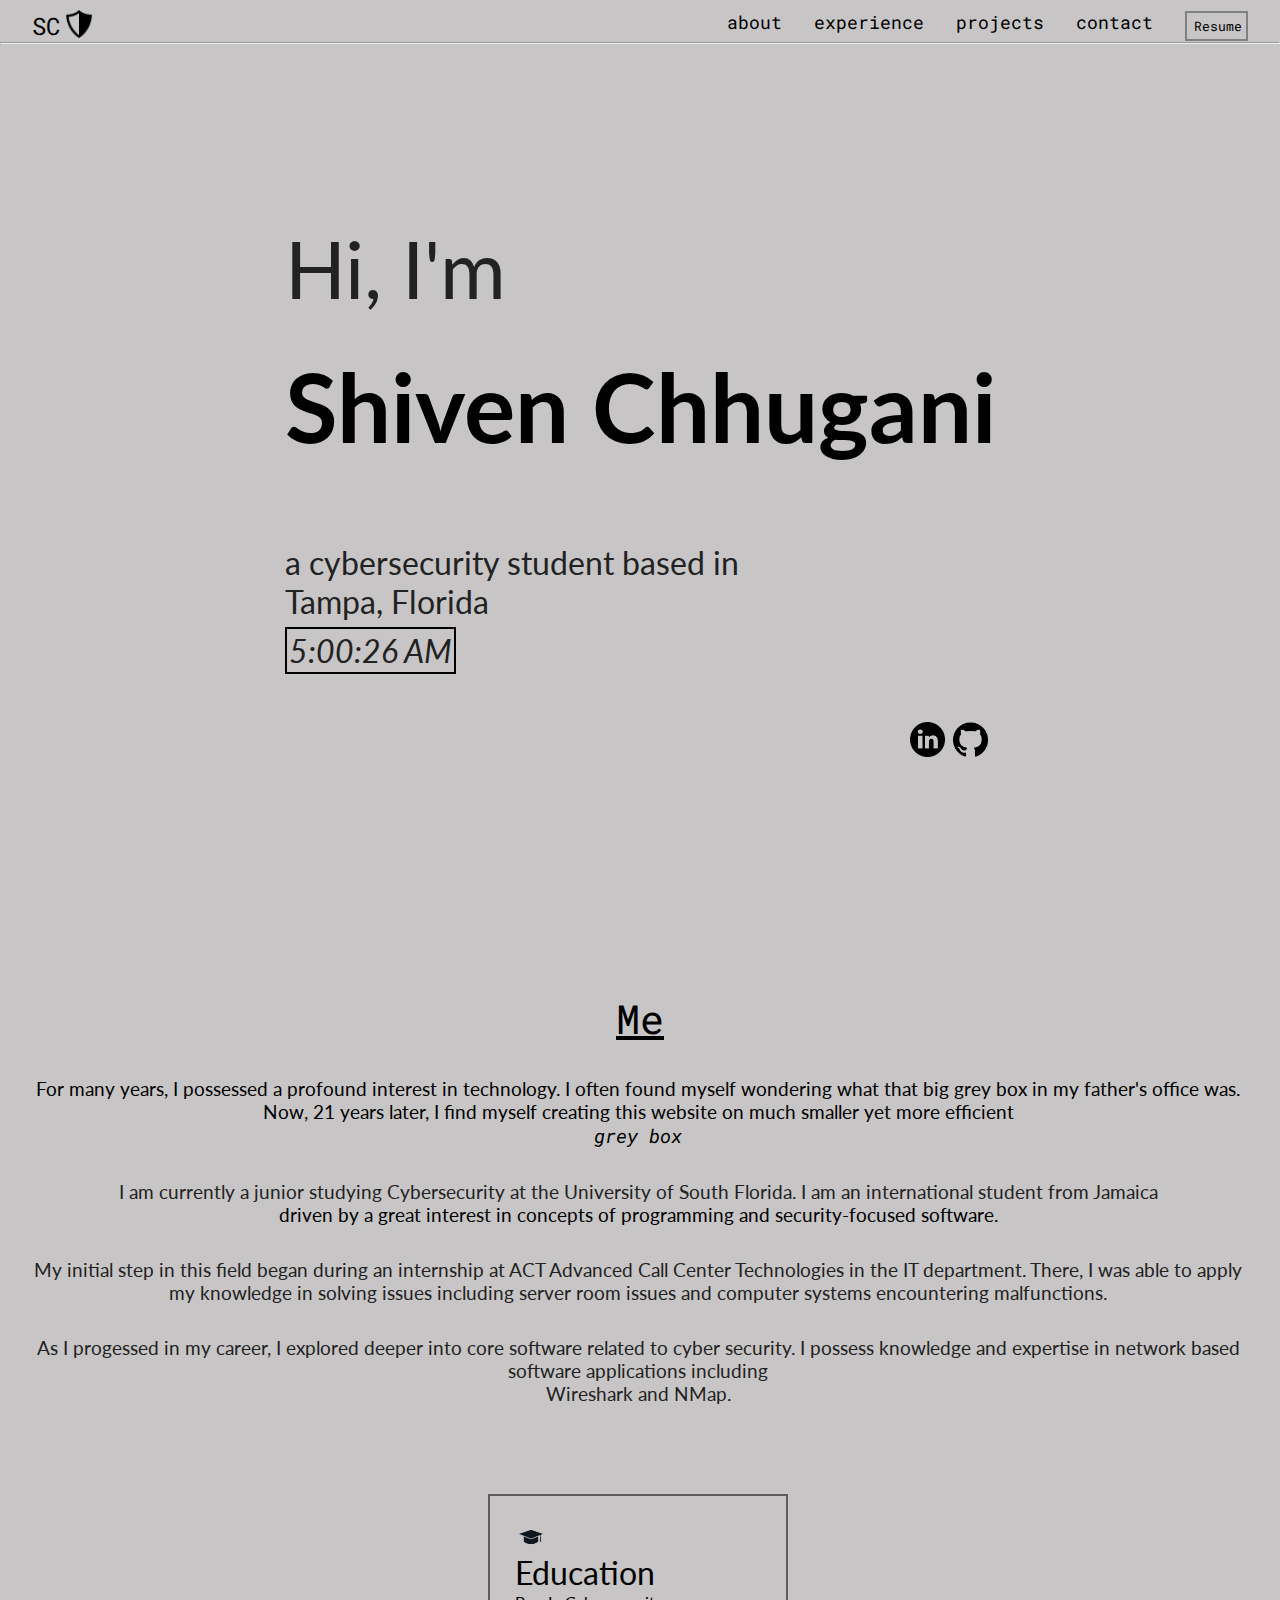
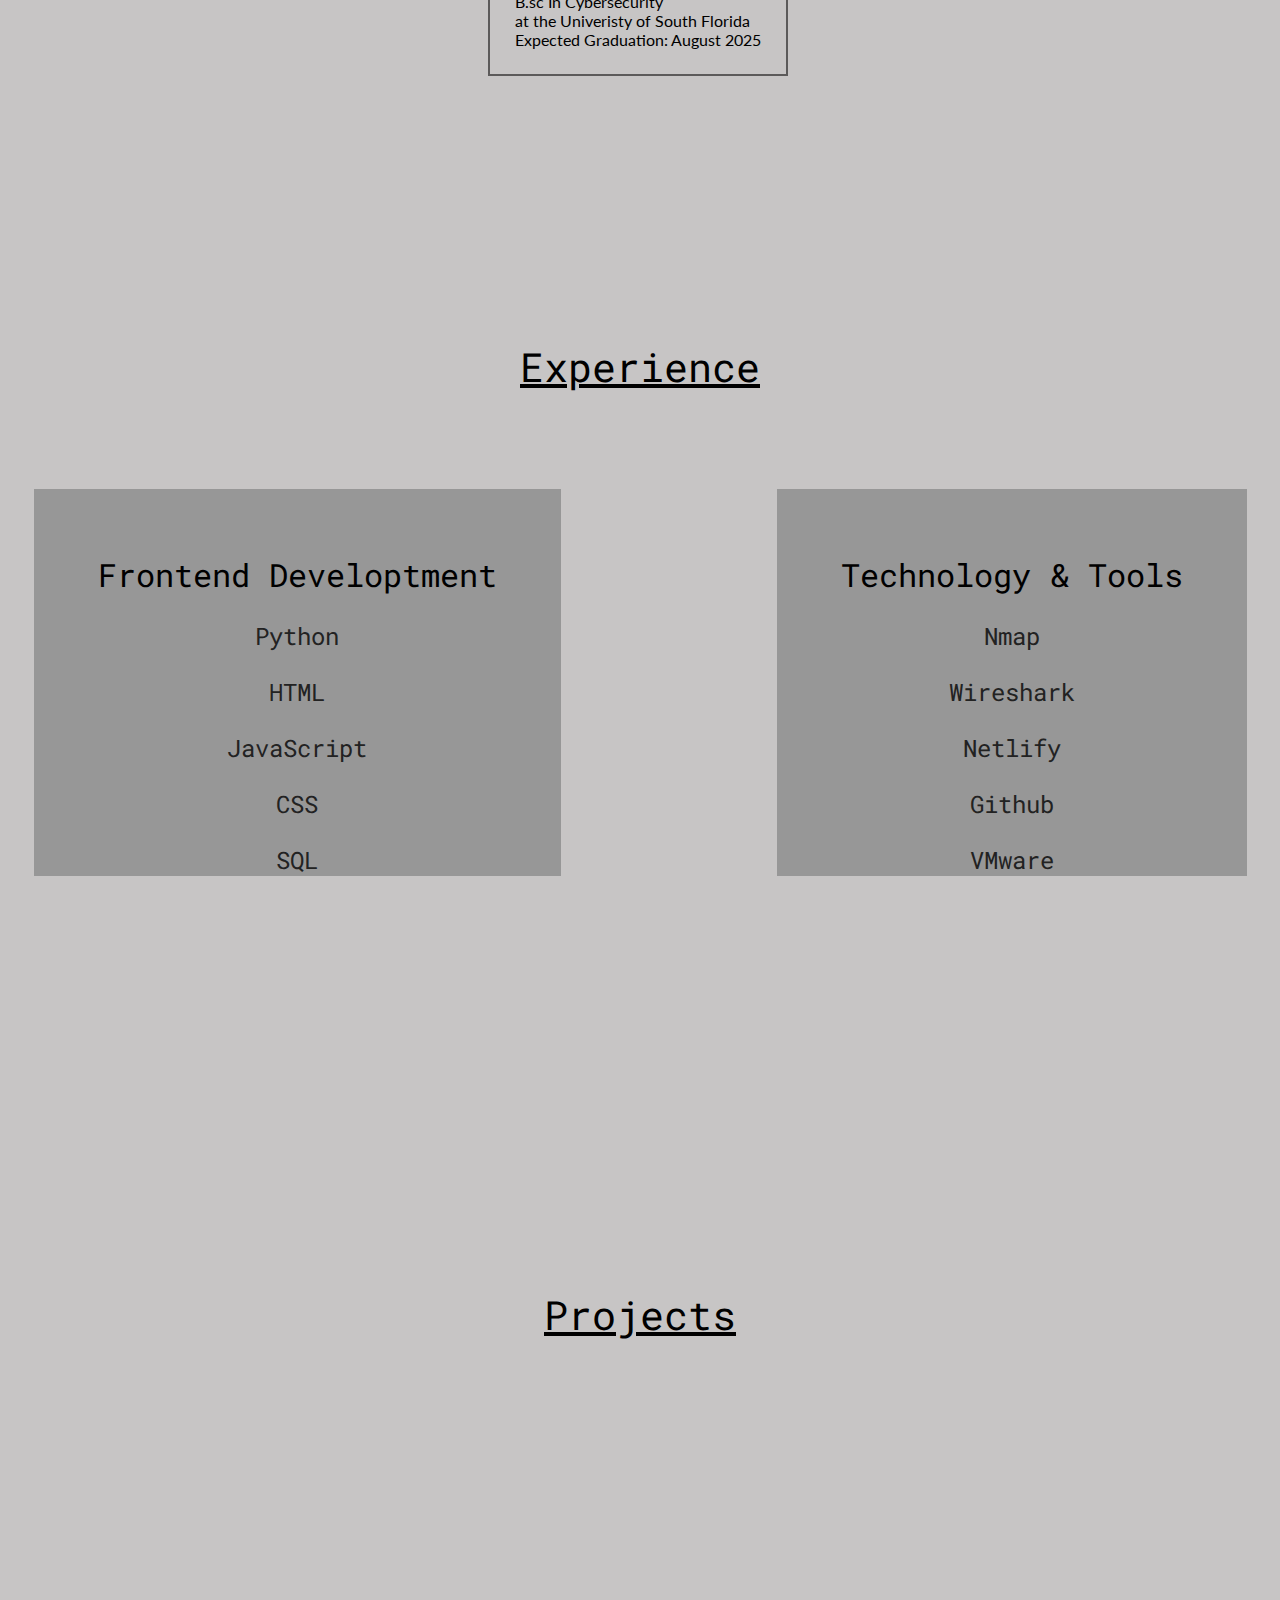
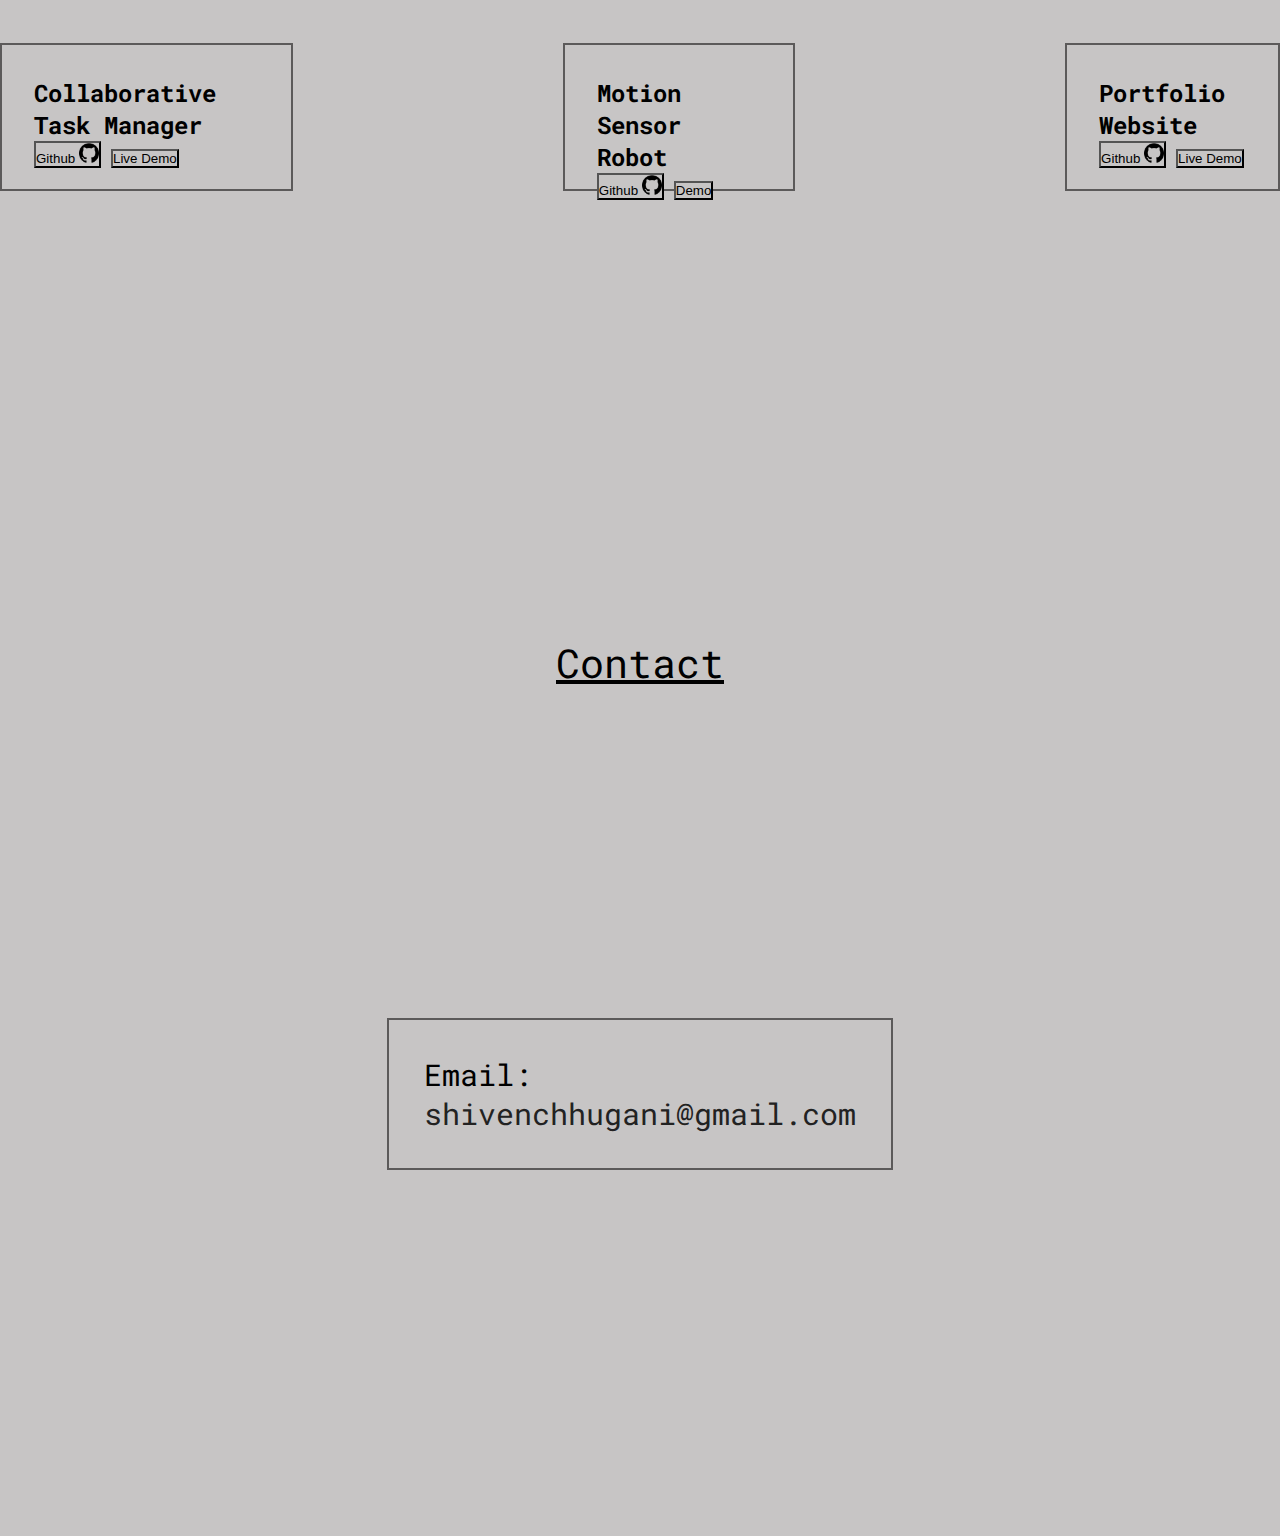
==== index.html @ 371477f1 "Update index.html" ====
<!DOCTYPE html>
<html lang="en">
  <head>
    <meta charset="UTF-8" />
    <meta name="viewport" content="width=device-width, initial-scale=1.0" />
    <title>My Portfolio</title>
    <link rel="stylesheet" href="style.css" />
    <link rel="stylesheet" href="media.css" />
  </head>
  <body>
    <nav id="desktop-nav">
      <div class="logo">SC <img src="./assests/Shield.png" class="logo-image"/></div>
      <div>
        <ul class="nav-links">
          <li><a href="#about">about</a></li>
          <li><a href="#experience">experience</a></li>
          <li><a href="#projects">projects</a></li>
          <li><a href="#contact">contact</a></li>
          <button class="resume">Resume</button>
        </ul>
      </div>
    </nav>
    <div class="main-line">
      <div class="time"></div>
      <hr/>
    </div>
    <nav id="hamburger-nav">
      <div class="logo">SC</div>
      <div class="hamburger-menu">
        <div class="hamburger-icon" onclick="togglemenu()">
          <span></span>
          <span></span>
          <span></span>
        </div>
        <div class="menu-links">
          <li><a href="#about" onclick="togglemenu()">About</a></li>
          <li><a href="#experience" onclick="togglemenu()">Experience</a></li>
          <li><a href="#projects" onclick="togglemenu()">Projects</a></li>
          <li><a href="#contact" onclick="togglemenu()">Contact</a></li>
        </div>
      </div>
    </nav>    
    <section class="profile">
      <div class="section_text">
        <p class="section_text_p1">Hi, I'm</p>
        <h1 class="title">Shiven Chhugani</h1>
        <p class="section_text_p2">a cybersecurity student based in</p>
        <p class="location">Tampa, Florida
          <p id="time" class="clock"></p>
        </p>
        <div class="socials-container">
          <a href="https://www.linkedin.com/in/shiven-chhugani" target="_blank">
            <img src="./assests/linkedin.png" class="icon" />
          </a>
          <a href="https://github.com/ShivenC" target="_blank">
            <img src="./assests/github.png" class="icon" />
          </a>
        </div>
      </div>
    </section>
    <section id="about" class="about">
      <div class="page_title">Me</div>
      <div class="about_box">
        <div class="box_1">
          <div class="box-p1">
             For many years, I possessed a profound interest in technology. I often found myself wondering what that big grey box in my father's office was. </br> Now, 21 years later, I find myself creating this website on much smaller yet more efficient <div class="st">grey box</div> 
             <p class="p2"> I am currently a junior studying Cybersecurity at the University of South Florida. I am an international student from Jamaica </p> driven by a great interest in concepts of programming and security-focused software. </br>
             <p class="p2"> My initial step in this field began during an internship at ACT Advanced Call Center Technologies in the IT department. There, I was able to apply </br> my knowledge in solving issues including server room issues and computer systems encountering malfunctions. </br> </p>
             <p class="p2">As I progessed in my career, I explored deeper into core software related to cyber security. I possess knowledge and expertise in network based software applications including </br> Wireshark and NMap.</p> 
          </div>
        </div>
        <div class="box_2">
          <div class="info">
              <div class="exp_p1">
                <img src="./assests/education_image.png" class="logo"> Education
              </div>
           <div class="exp_p2">B.sc In Cybersecurity </br> at the Univeristy of South Florida </br> Expected Graduation: August 2025</div>
          </div>
        </div>
      </div>  
    </section>
    <section id="experience">
      <div class="page_title">Experience</div>
      <div class="ebox">
        <div class="ebox1">
          <div class="ebox1_title">Frontend Developtment</div>
            <div class="ebox1_details">
              <p class="ebox_title">Python</p>
              <p class="ebox_title">HTML</p>
              <p class="ebox_title">JavaScript</p>
              <p class="ebox_title">CSS</p>
              <p class="ebox_title">SQL</p>
            </div>
        </div>
          <div class="ebox2">
            <div class="ebox1_title">Technology & Tools</div>
              <div class="ebox1_details">
                <p class="ebox_title">Nmap</p>
                <p class="ebox_title">Wireshark</p>
                <p class="ebox_title">Netlify</p>
                <p class="ebox_title">Github</p>
                <p class="ebox_title">VMware</p>
              </div>
          </div>
      </div>
   </section>
    <section id="projects">
      <div class="page_title">Projects</div>
      <div class="ProjectsBox">
        <div class="pbox1">
          <div class="pbox1_title">Collaborative Task Manager</div>
          <button class="GH" onclick="location.href=https:'//github.com/ShivenC/CTM'">Github <img src="./assests/github.png" class="gicon" /></button>
          <button class="LD" >Live Demo</button>
        </div>
        <div class="pbox2">
          <div class="pbox1_title">Motion Sensor Robot</div>
          <button class="GH" onclick="location.href=https:'https://ctm-website.vercel.app/'">Github <img src="./assests/github.png" class="gicon" /></button>
          <button class="LD">Demo</button>
        </div>
        <div class="pbox3">
          <div class="pbox1_title">Portfolio Website</div>
          <button class="GH" onclick="location.href=https:'https://github.com/ShivenC/Portfolio'">Github <img src="./assests/github.png" class="gicon" /></button>
          <button class="LD" onclick="location.href=https:'https://main--shivenchhugani.netlify.app/'">Live Demo</button>
        </div>
    </section>
    <section id="contact">
      <div class="page_title">Contact</div>
      <div class="contactbox">
        <div class="emailbox">
          Email:
          <p class="emailbox1">
            shivenchhugani@gmail.com
          </p>
        </div>
      </div>
    </section>

    <script src="script.js"></script>
  </body>
</html>
---- style.css ----
@import url("https://fonts.googleapis.com/css2?family=Roboto+Condensed:ital,wght@0,100..900;1,100..900&display=swap");

@import url("https://fonts.googleapis.com/css2?family=Lato:ital,wght@0,100;0,300;0,400;0,700;0,900;1,100;1,300;1,400;1,700;1,900&display=swap");

@import url("https://fonts.googleapis.com/css2?family=Roboto+Mono:ital,wght@0,100..700;1,100..700&display=swap");

* {
  margin: 0;
  padding: 0;
  background-color: #c7c5c5;
}

body {
  font-family: "Lato", sans-serif;
}

html {
  scroll-behavior: smooth;
  overflow-x: hidden;
}

p {
  color: #222222;
}

/* Transistion Elements */

a,
.btn {
  transition: all 300ms ease;
}

/* Desktop Nav */

.logo {
  height: 2rem;
  display: flex;
  font-family: "Roboto Mono", monospace;
}

nav,
.nav-links {
  display: flex;
}

nav {
  justify-content: space-between;
  align-items: center;
  font-family: "Roboto Mono", monospace;
  padding-left: 2rem;
  padding-right: 2rem;
  padding-top: 10px;
}

.nav-links {
  gap: 2rem;
  list-style: none;
  font-size: 1.1rem;
}

.time {
  margin-left: 30px;
}

a {
  color: black;
  text-decoration: none;
  text-decoration-color: white;
}

a:hover {
  color: grey;
  text-underline-offset: 0.5rem;
  text-decoration-color: rgb(181, 181, 181);
}

.name {
  font-size: 1.8rem;
  display: flex;
}

.logo {
  margin-right: 5px;
  font-size: 1.5rem;
  font-family: "Roboto Mono", monospace;
}

.logo-resume {
  font-family: "Roboto Mono", monospace;
}
.name:hover {
  cursor: default;
}

.resume {
  border: 2px solid grey;
  padding: 4px;
  padding-left: 7px;
  font-family: "Roboto Mono", monospace;
}

.resume:hover {
  background-color: lightgray;
  color: black;
}

/* Menu */

#hamburger-nav {
  display: none;
}

.hamburger-menu {
  position: relative;
  display: inline-block;
}

.hamburger-icon {
  display: flex;
  flex-direction: column;
  justify-content: space-between;
  height: 24px;
  width: 30px;
  cursor: pointer;
}

.hamburger-icon span {
  width: 100%;
  height: 2px;
  background-color: black;
  transition: all 0.3 ease-in-out;
}

.menu-links {
  list-style: none;
  position: absolute;
  top: 100%;
  right: 0;
  background-color: white;
  width: fit-content;
  max-height: 0;
  overflow: hidden;
  transition: all 0.3 ease-in-out;
}

.menu-links a {
  display: block;
  padding: 10px;
  text-align: center;
  font-size: 1.5rem;
  color: black;
  text-decoration: none;
  transition: all 0.3 ease-in-out;
}

.menulinks li {
  list-style: none;
}

.menu-links.open {
  max-height: 300px;
}

.hamburger-icon.open span:first-child {
  transform: rotate(45deg) translate(10px, 5px);
}

.hamburger-icon.open span:nth-child(2) {
  opacity: 0;
}

.hamburger-icon.open span:last-child {
  transform: rotate(-45deg) translate(10px, -5px);
}

.hamburger-icon span:first-child {
  transform: none;
}

.hamburger-icon span:first-child {
  opacity: 1;
}

.hamburger-icon span:first-child {
  transform: none;
}

/*Section*/

section {
  height: 100vh;
  width: auto;
}

/* Profile */

.profile {
  justify-content: center;
  display: flex;
}
.section_text {
  margin-top: 6rem;
}
.icon {
  width: 35px;
  height: 35px;
  margin-right: 0.5rem;
}

.section_text_p1 {
  font-size: 5rem;
}

.title {
  font-size: 6rem;
  margin-top: 2rem;
}

.section_text_p2 {
  font-size: 2rem;
  margin-top: 5rem;
}

.socials-container {
  justify-content: right;
  display: flex;
  margin-top: 3rem;
}

.clock {
  margin-top: 0.4rem;
  border: 2px solid black;
  width: fit-content;
  padding: 2px;
  font-style: italic;
}

.location,
.clock {
  font-size: 2rem;
}

.logo-image {
  margin-left: 5px;
  width: 27.5px;
  height: 27.5px;
  margin-bottom: 2rem;
}

/*About Page*/

.page_title {
  text-align: center;
  margin-top: 3rem;
  font-size: 2.5rem;
  text-decoration: underline;
  font-family: "Roboto Mono", monospace;
}

.about_box {
  width: 99.75%;
  height: 2rem;
}

.box-p1,
.box-p2 {
  width: fit-content;
  height: fit-content;
  text-align: center;
}

.box_1 {
  display: flex;
  height: fit-content;
  justify-content: center;
  align-items: center;
}

.PC {
  height: 250px;
  width: 250px;
}

.p2,
.p3 {
  margin-top: 2rem;
}

.st {
  font-style: italic;
  text-align: center;
  font-family: "Roboto Mono", monospace;
}

.box-p1 {
  margin-top: 2rem;
}
.box-p1,
.p2,
.p3 {
  font-size: 1.2rem;
}

.box_2 {
  width: 100%;
  height: 200px;
  display: flex;
  margin-top: 5rem;
  justify-content: center;
  align-items: center;
  gap: 5rem;
}

.info {
  width: fit-content;
  height: fit-content;
  border: 2px solid rgb(92, 90, 90);
  padding: 25px;
}

.exp_p1 {
  font-size: 2rem;
}

.contact {
  border: 2px solid rgb(92, 90, 90);
  padding: 20px;
  font-family: "Roboto Mono", monospace;
}

/* Experience Page */

.ebox {
  margin-top: 2rem;
  height: 80vh;
  display: flex;
  justify-content: center;
  gap: 24vh;
}

.ebox1,
.ebox2 {
  margin-top: 4rem;
  font-family: "Roboto Mono", monospace;
  width: fit-content;
  height: fit-content;
  padding: 4rem;

  background-color: rgb(151, 151, 151);
}

.ebox1_details {
  height: 12rem;
  background-color: rgb(151, 151, 151);
}

.ebox1_details_ {
  width: fit-content;
  display: flex;
  background-color: rgb(151, 151, 151);
}

.ebox_title {
  text-align: center;
  font-size: 1.5rem;
  margin-top: 1.5rem;
  background-color: rgb(151, 151, 151);
}

.ebox1_title {
  font-size: 2rem;
  background-color: rgb(151, 151, 151);
}

/*Projects*/

.ProjectsBox {
  width: 100%;
  height: 80vh;
  display: flex;
  justify-content: center;
  align-items: center;
  gap: 30vh;
}

.pbox1,
.pbox2,
.pbox3 {
  width: fit-content;
  border: 2px solid red;
  height: 5rem;
  padding: 2rem;
  margin-top: 2rem;
  border: 2px solid rgb(92, 90, 90);

  font-family: "Roboto Mono", monospace;
}

.pbox1_title {
  font-size: 1.5rem;
  font-weight: bold;
}

.gicon {
  height: 20px;
  width: 20px;
}

/*Contact Section*/

.contactbox {
  height: 90vh;
  display: flex;
  justify-content: center;
  align-items: center;
}

.emailbox {
  padding: 35px;
  font-family: "Roboto Mono", monospace;
  font-size: 30px;
  border: 2px solid rgb(92, 90, 90);
}
---- media.css ----
@media screen and (max-width: 1200px) {
  #desktop-nav {
    display: none;
  }
  #hamburger-nav {
    display: flex;
  }
}

@media (min-width: 1190px) {
  .section_text_p1 {
    margin-top: 5rem;
  }
}

@media (max-width: 1189px) {
  .section_text_p2,
  .location,
  .clock {
    font-size: 1.6rem;
    margin-left: 1rem;
  }
  .section_text_p1 {
    font-size: 3rem;
    margin-top: 2rem;
    margin-left: 1rem;
  }
  .title {
    font-size: 4rem;
    margin-top: 5rem;
  }
  .name {
    margin-right: 30px;
  }
  .socials-container {
    margin-top: 3rem;
    margin-right: 2rem;
  }
  .main-line {
    display: none;
  }

  .box_1 {
    display: block;
  }
  .PC_Pic {
    display: flex;
    justify-content: center;
    align-items: center;
    width: 100%;
    border: 2px solid purple;
  }
  .PC {
    height: 100px;
    width: 100px;
  }
  #about {
    height: 60rem;
  }
  .ebox {
    display: block;
    justify-content: center;
    align-items: center;
  }
  .ebox1 {
    margin-left: 23vh;
  }
  .ebox2 {
    margin-left: 27vh;
  }

  #experience {
    height: 80rem;
  }
  .ProjectsBox {
    display: block;
    text-align: center;
    margin-left: 15rem;
  }
  .emailbox {
    padding: 35px;
    font-family: "Roboto Mono", monospace;
    font-size: 20px;
    border: 2px solid rgb(92, 90, 90);
    width: fit-content;
  }
}

@media (max-width: 588px) {
  .profile {
    text-align: center;
  }
  #about {
    height: 75rem;
  }
  .ebox1 {
    margin-left: 1vh;
  }
  .ebox2 {
    margin-left: 3vh;
  }
  .ProjectsBox {
    display: block;
    text-align: center;
    margin-left: 1rem;
  }
}
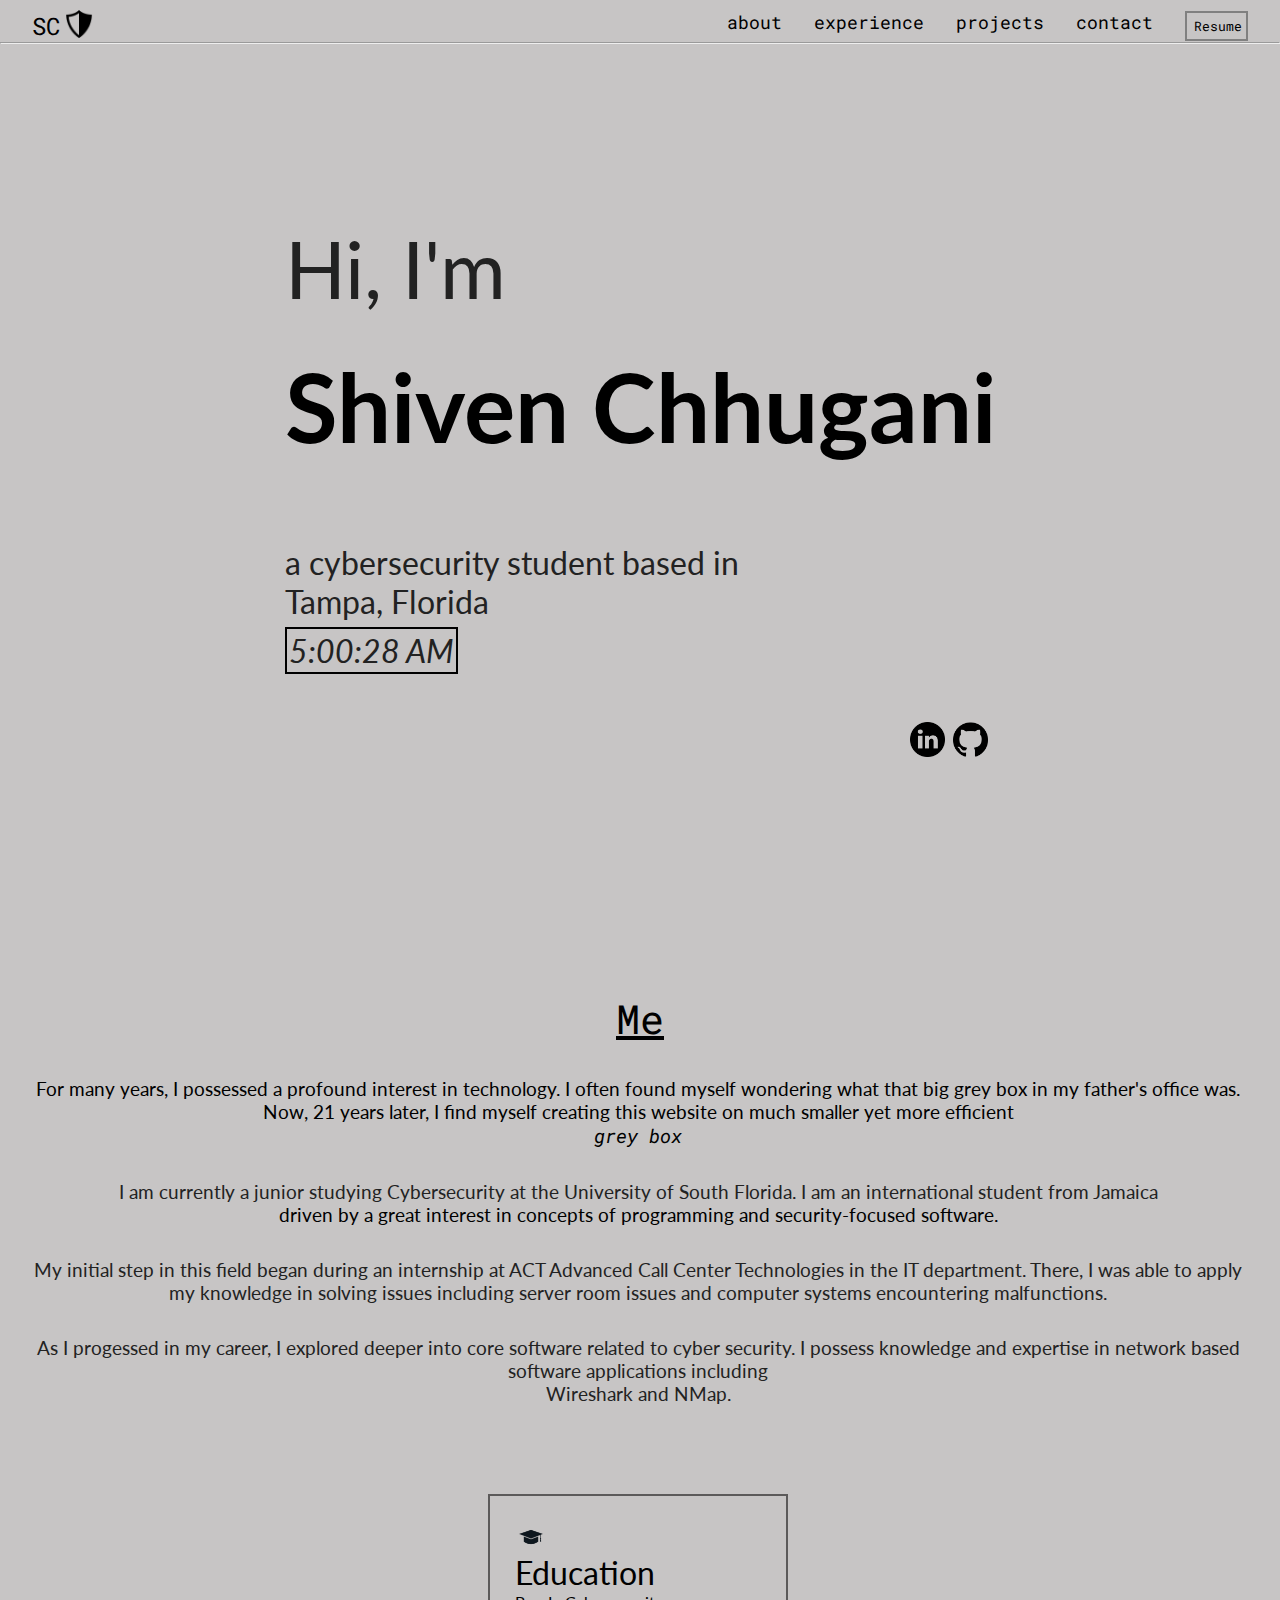
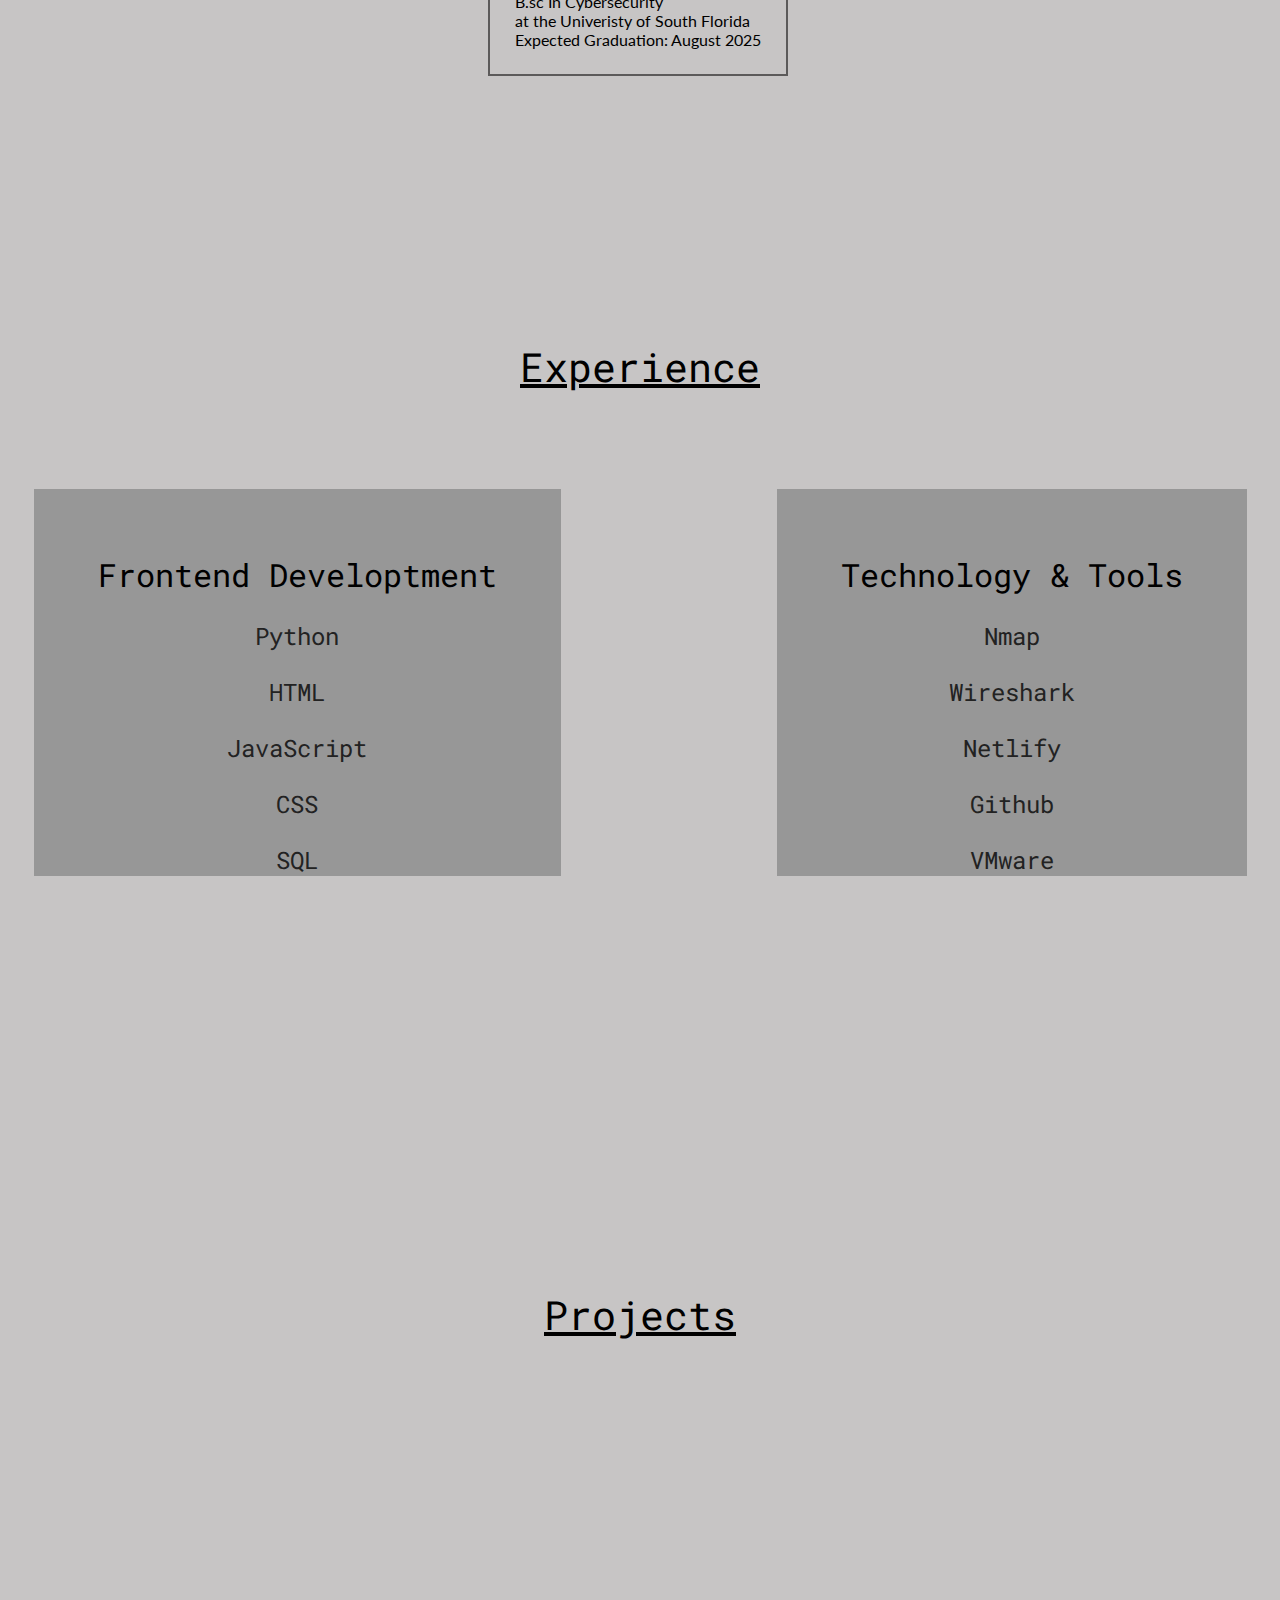
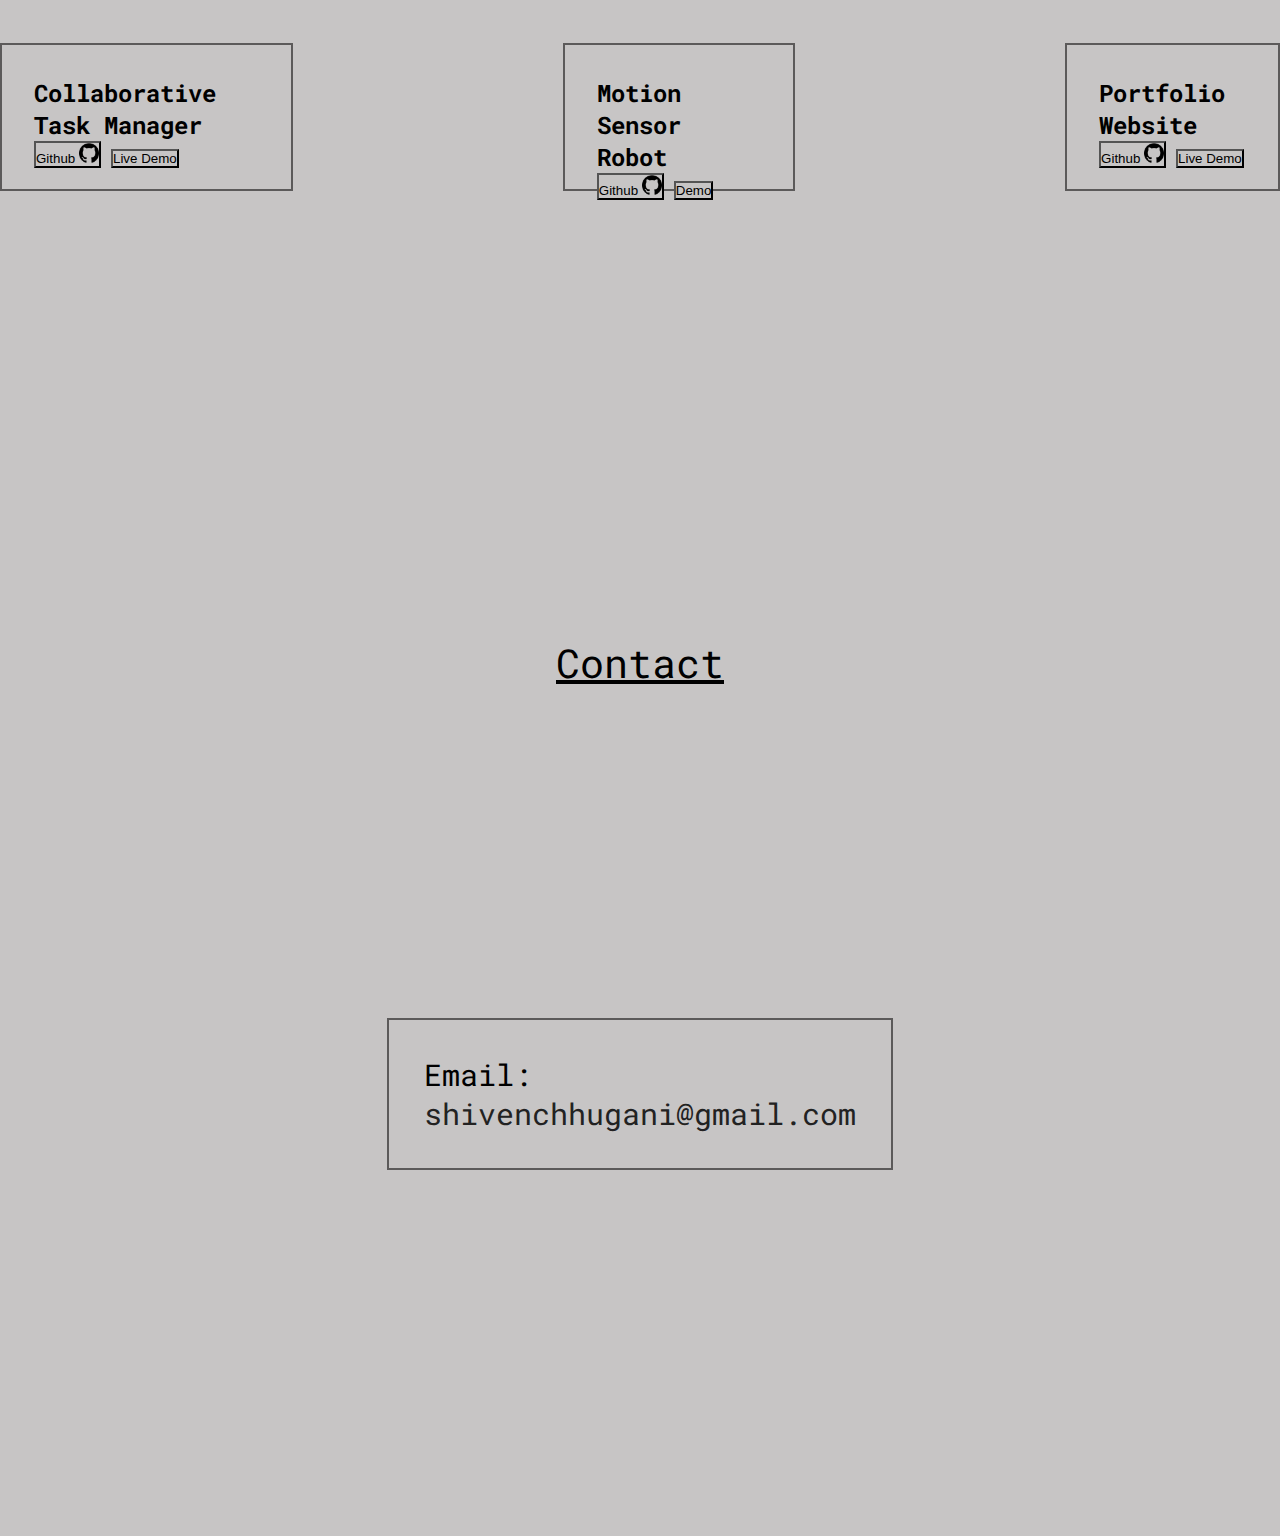
==== commit da0a8121: "Update index.html" ====
--- a/index.html
+++ b/index.html
@@ -109,18 +109,18 @@
       <div class="ProjectsBox">
         <div class="pbox1">
           <div class="pbox1_title">Collaborative Task Manager</div>
-          <button class="GH" onclick="location.href=https:'//github.com/ShivenC/CTM'">Github <img src="./assests/github.png" class="gicon" /></button>
+          <button class="GH" onclick="location.href='https://github.com/'">Github <img src="./assests/github.png" class="gicon" /></button>
           <button class="LD" >Live Demo</button>
         </div>
         <div class="pbox2">
           <div class="pbox1_title">Motion Sensor Robot</div>
-          <button class="GH" onclick="location.href=https:'https://ctm-website.vercel.app/'">Github <img src="./assests/github.png" class="gicon" /></button>
+          <button class="GH" onclick="location.href='https://ctm-website.vercel.app/'">Github <img src="./assests/github.png" class="gicon" /></button>
           <button class="LD">Demo</button>
         </div>
         <div class="pbox3">
           <div class="pbox1_title">Portfolio Website</div>
-          <button class="GH" onclick="location.href=https:'https://github.com/ShivenC/Portfolio'">Github <img src="./assests/github.png" class="gicon" /></button>
-          <button class="LD" onclick="location.href=https:'https://main--shivenchhugani.netlify.app/'">Live Demo</button>
+          <button class="GH" onclick="location.href='https://github.com/ShivenC/Portfolio'" onclick="location.href=https:'https://github.com/ShivenC/Portfolio'">Github <img src="./assests/github.png" class="gicon" /></button>
+          <button class="LD" onclick="location.href='https://shivenchhugani.netlify.app/'">Live Demo</button>
         </div>
     </section>
     <section id="contact">
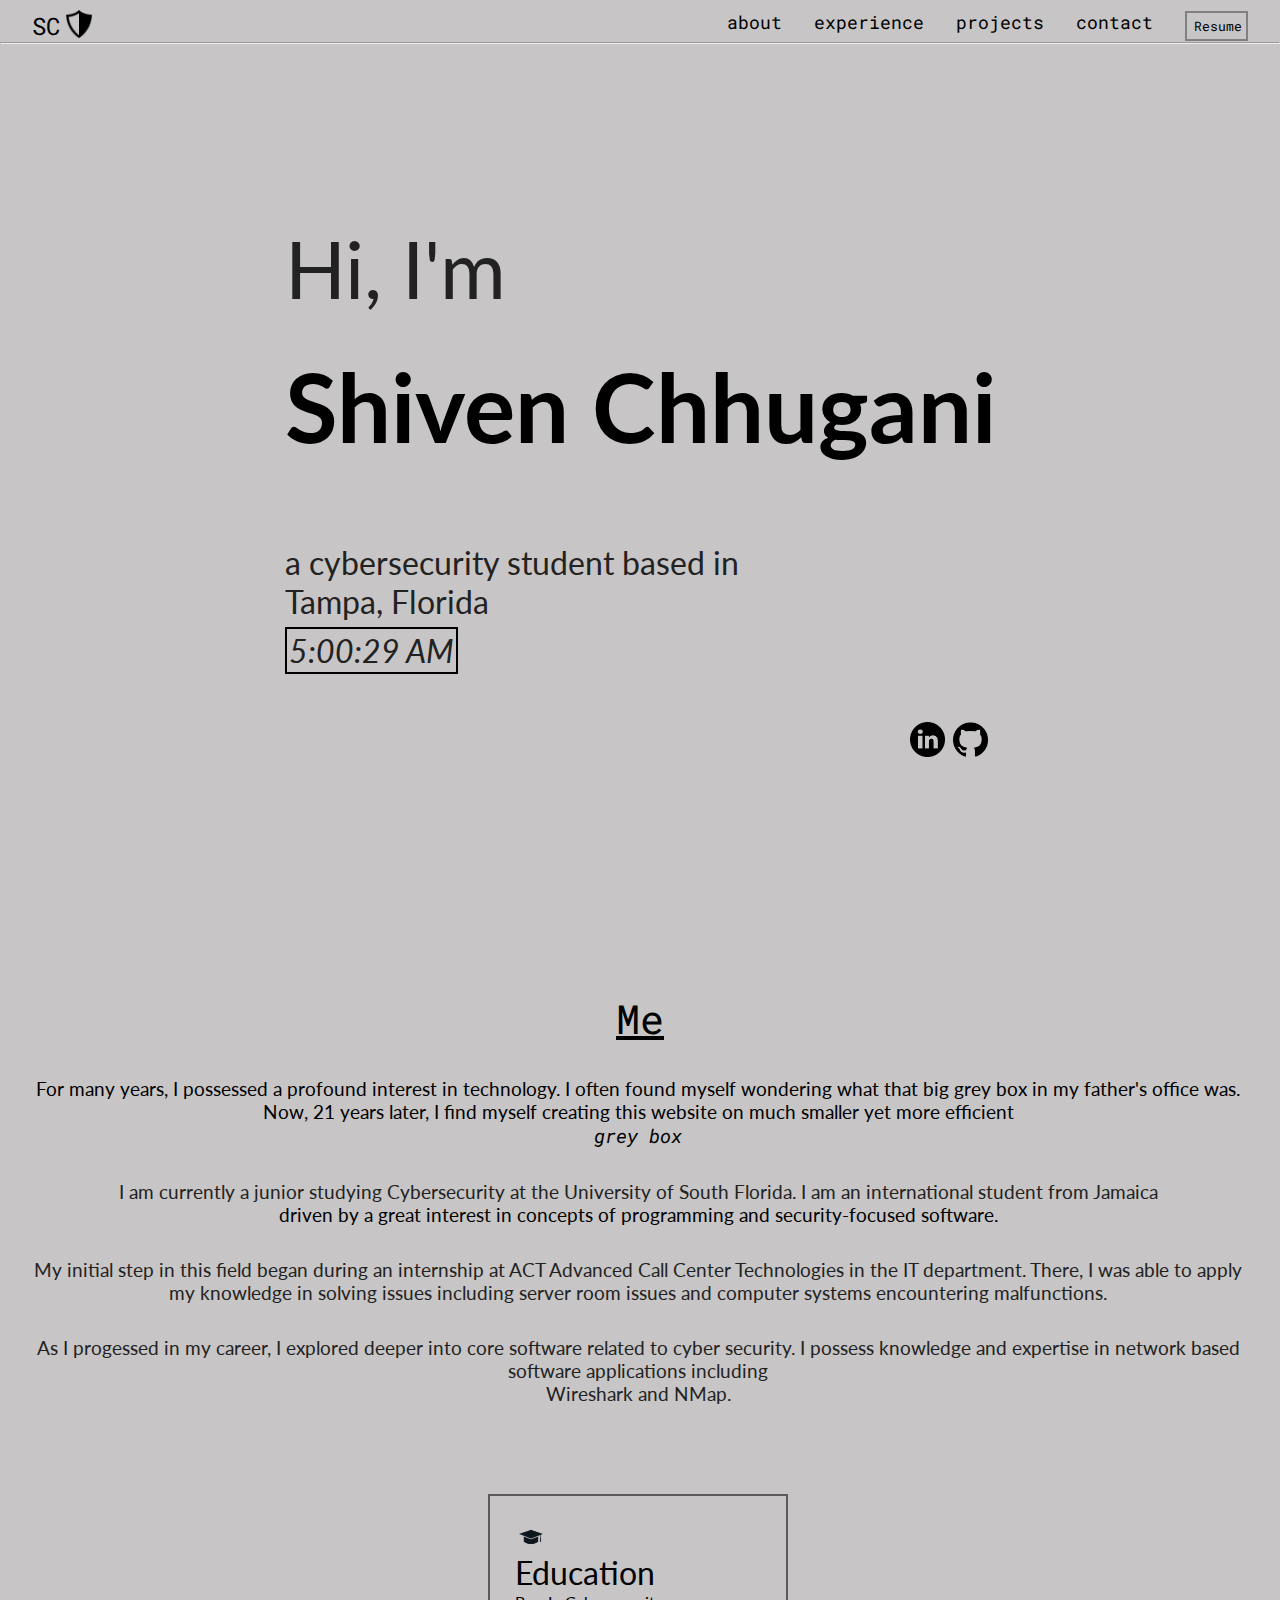
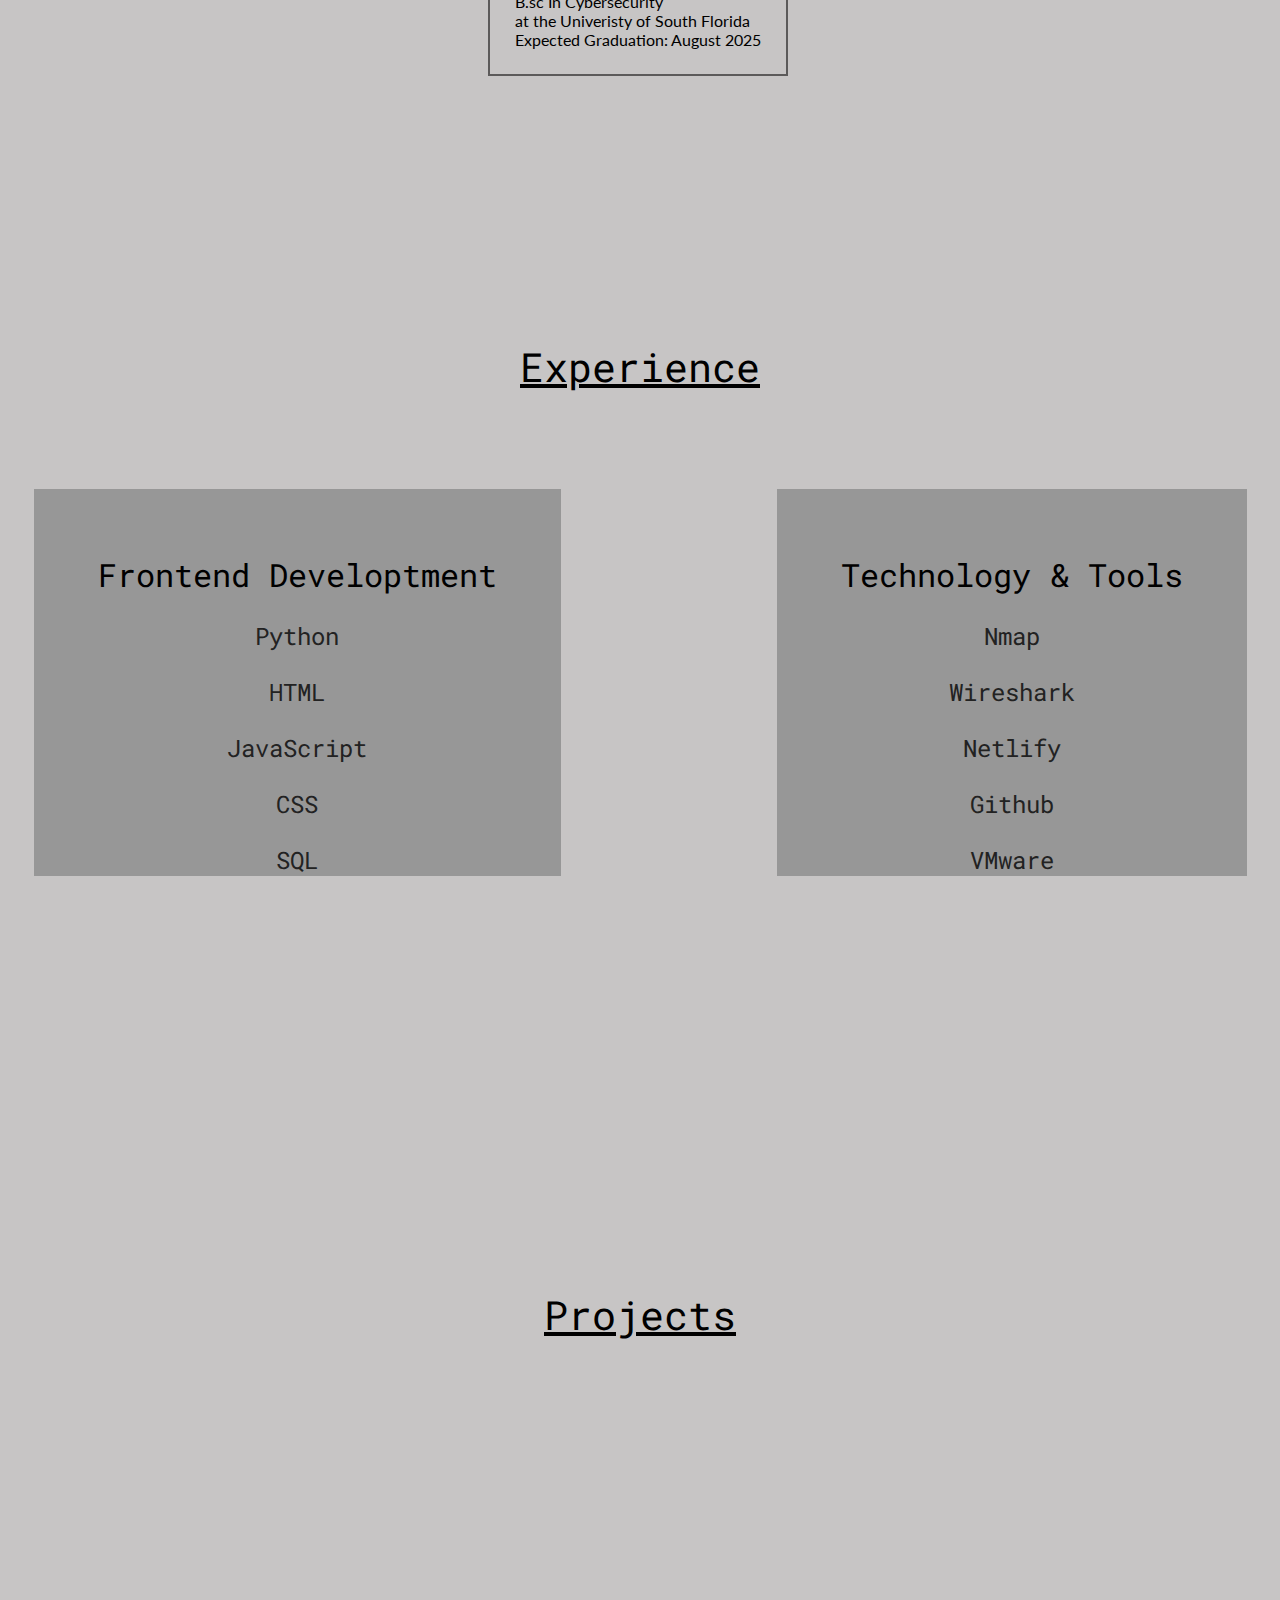
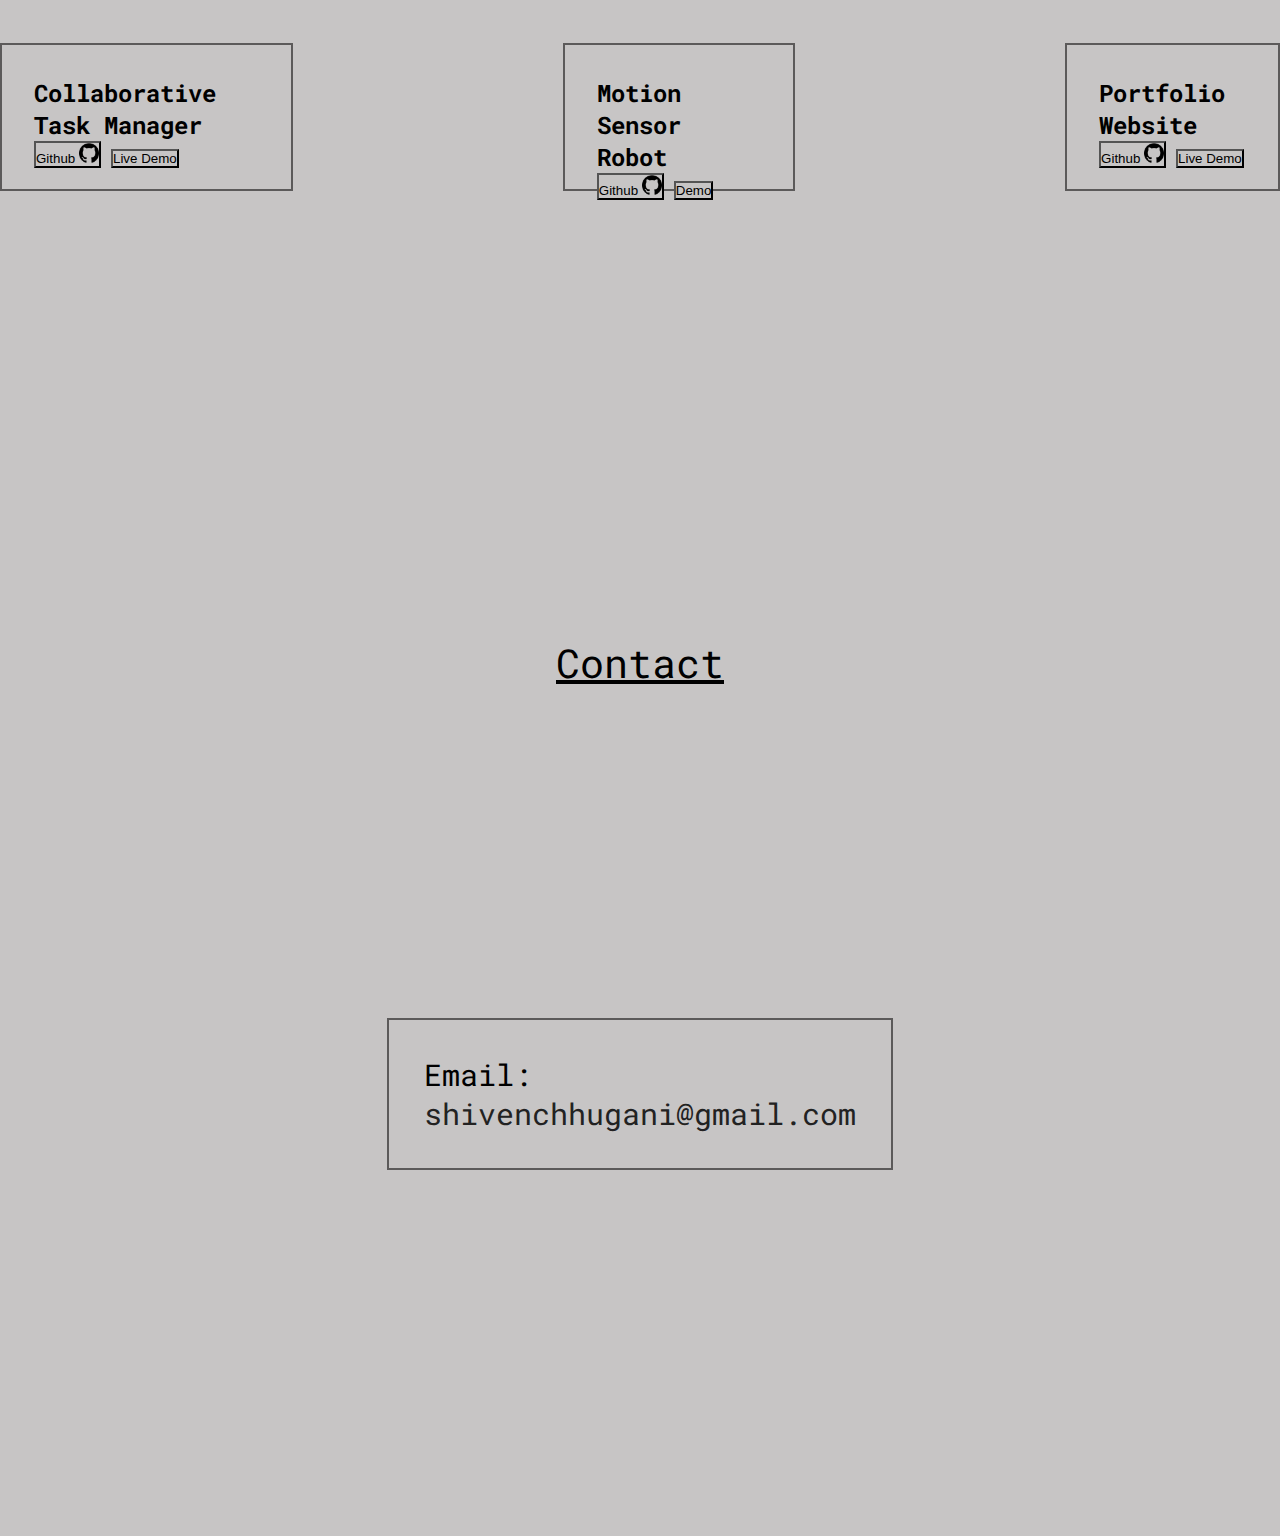
==== commit a148a54c: "Update index.html" ====
--- a/index.html
+++ b/index.html
@@ -128,7 +128,7 @@
       <div class="contactbox">
         <div class="emailbox">
           Email:
-          <p class="emailbox1">
+          <p class="emailbox1" href="mailto:shivenchhugani@gmail.com">
             shivenchhugani@gmail.com
           </p>
         </div>
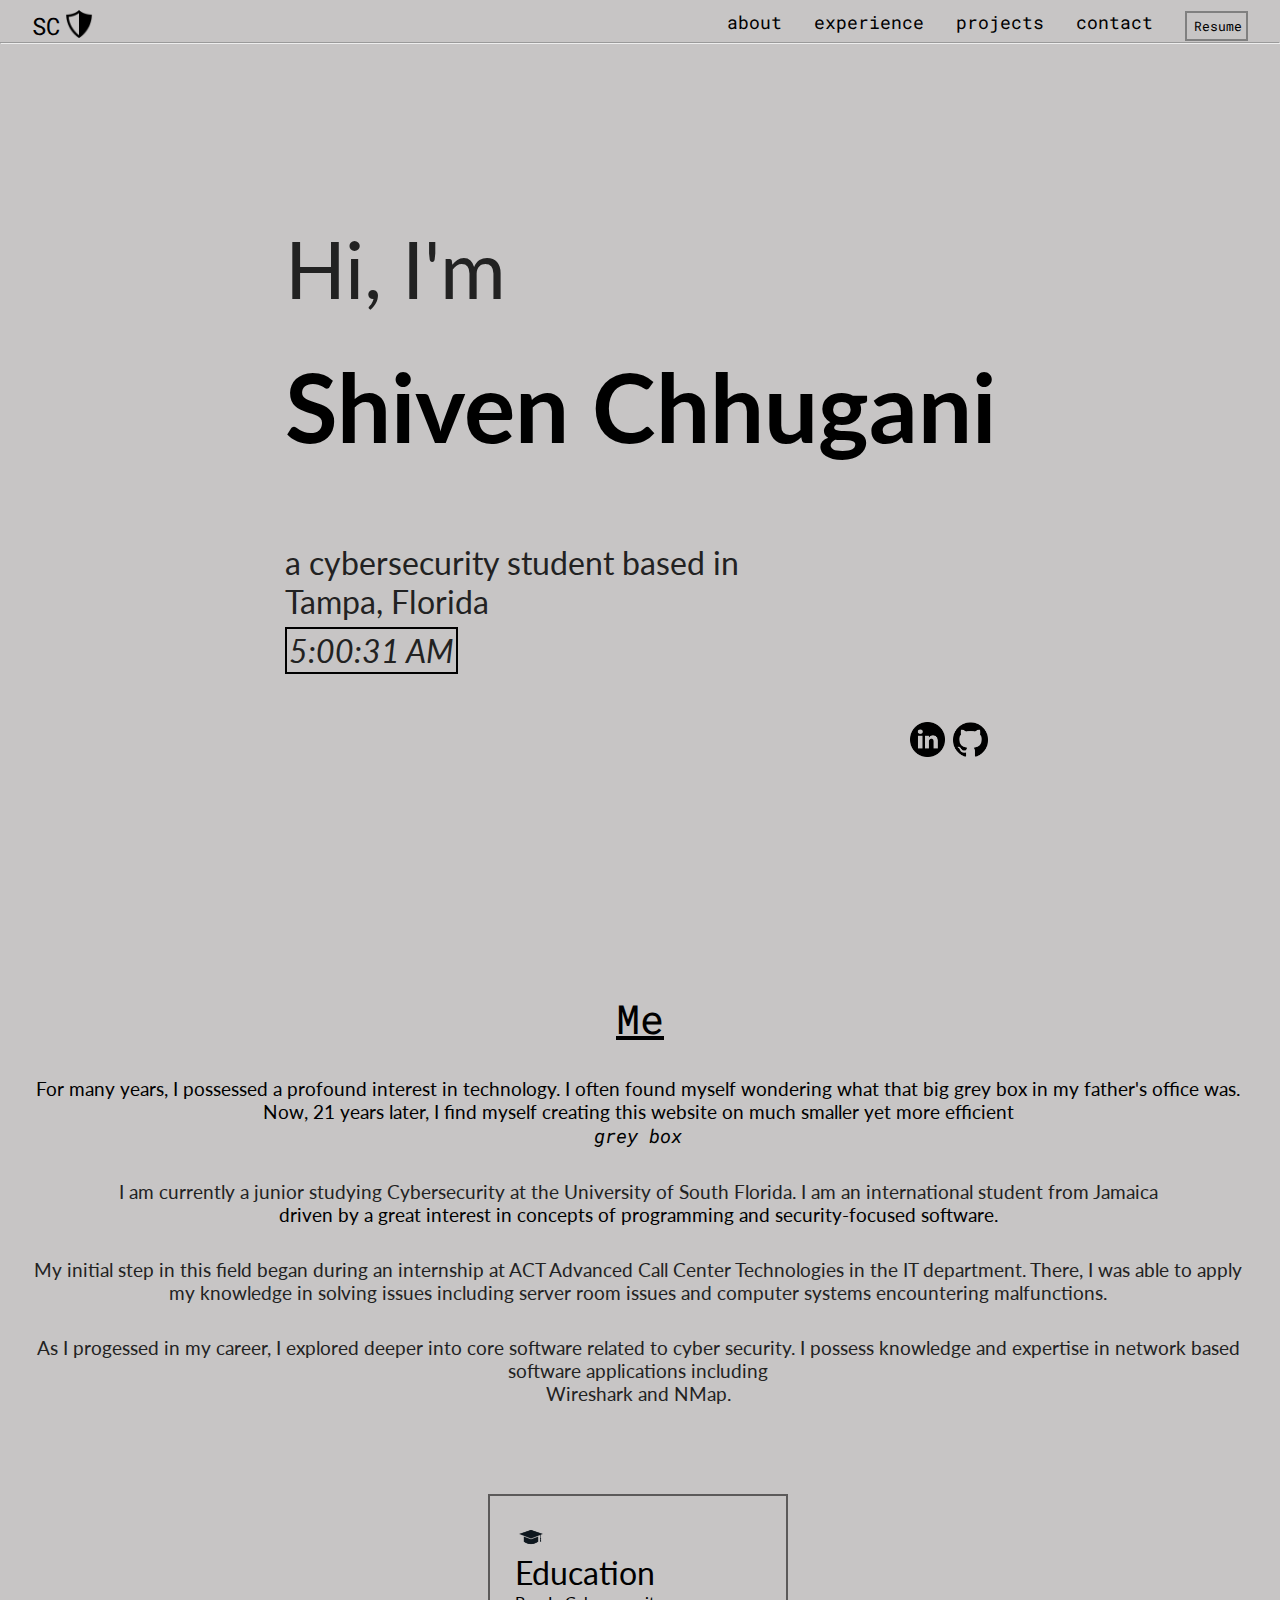
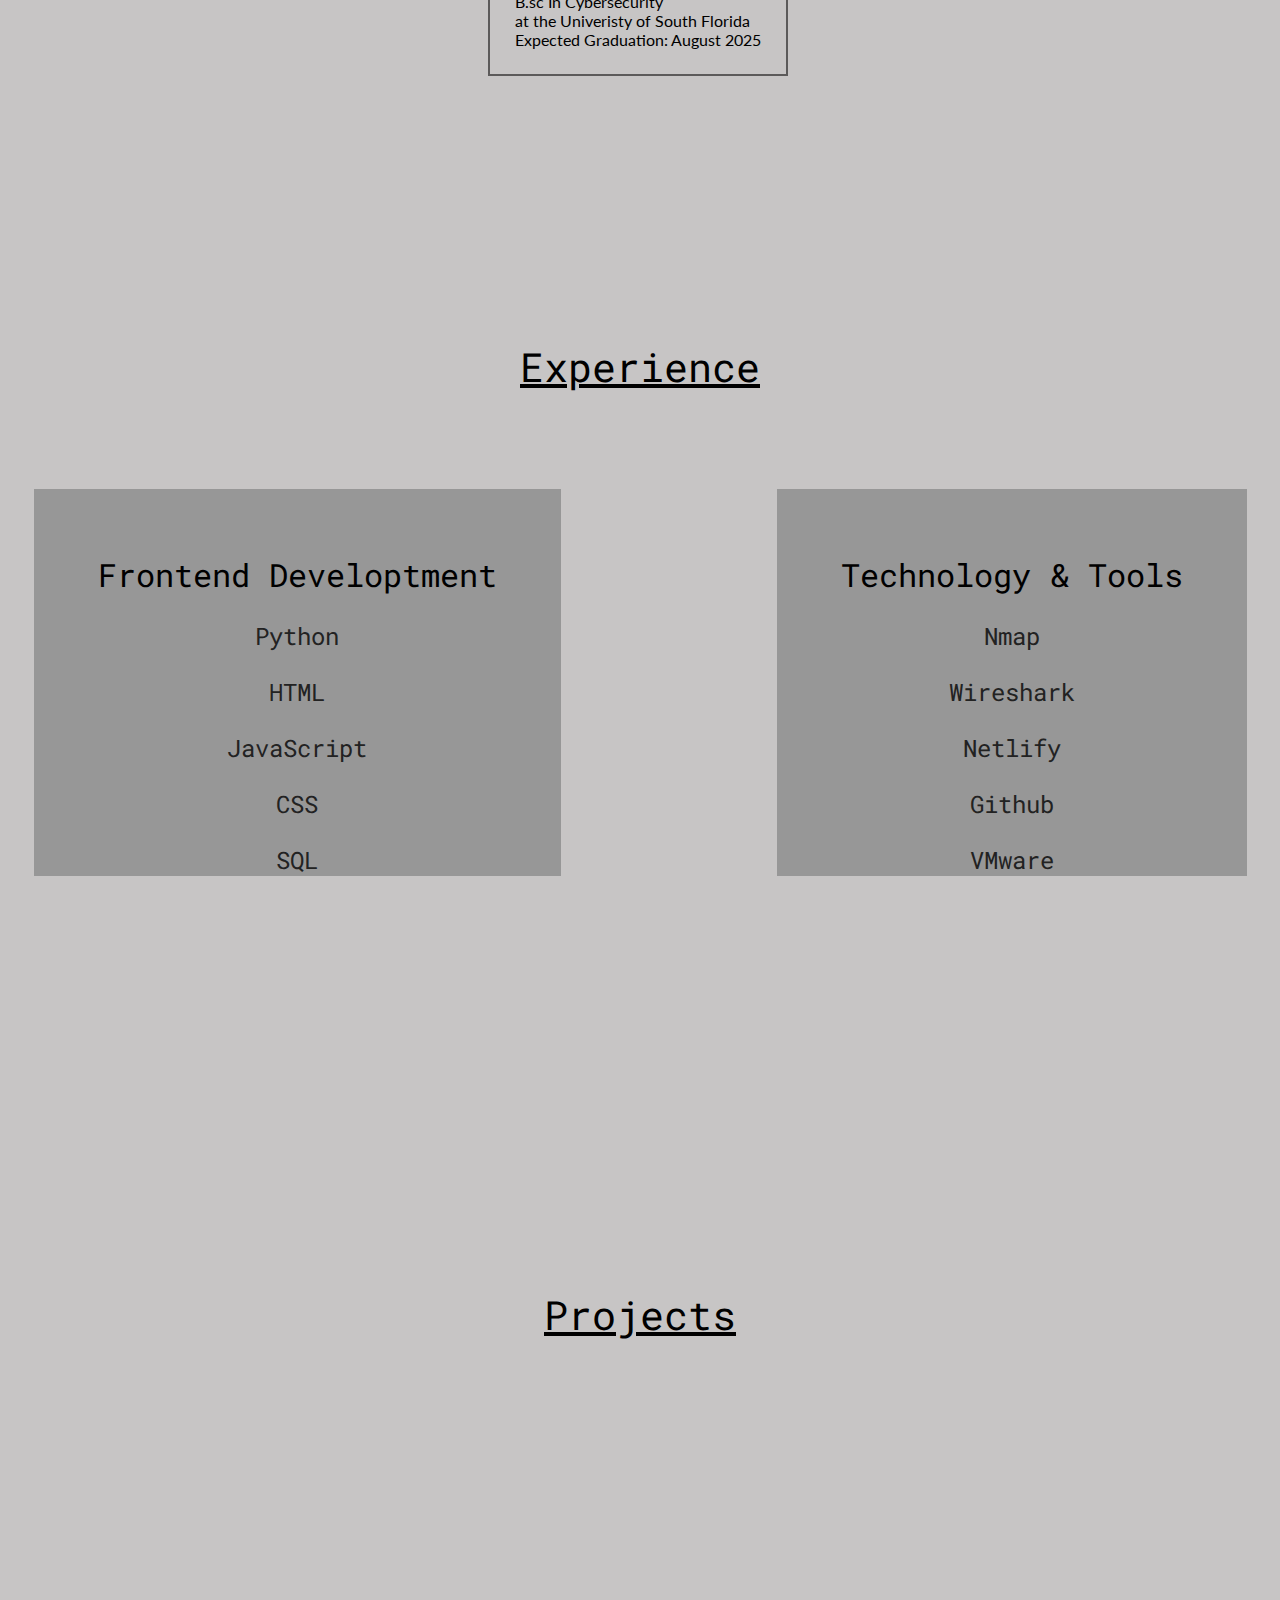
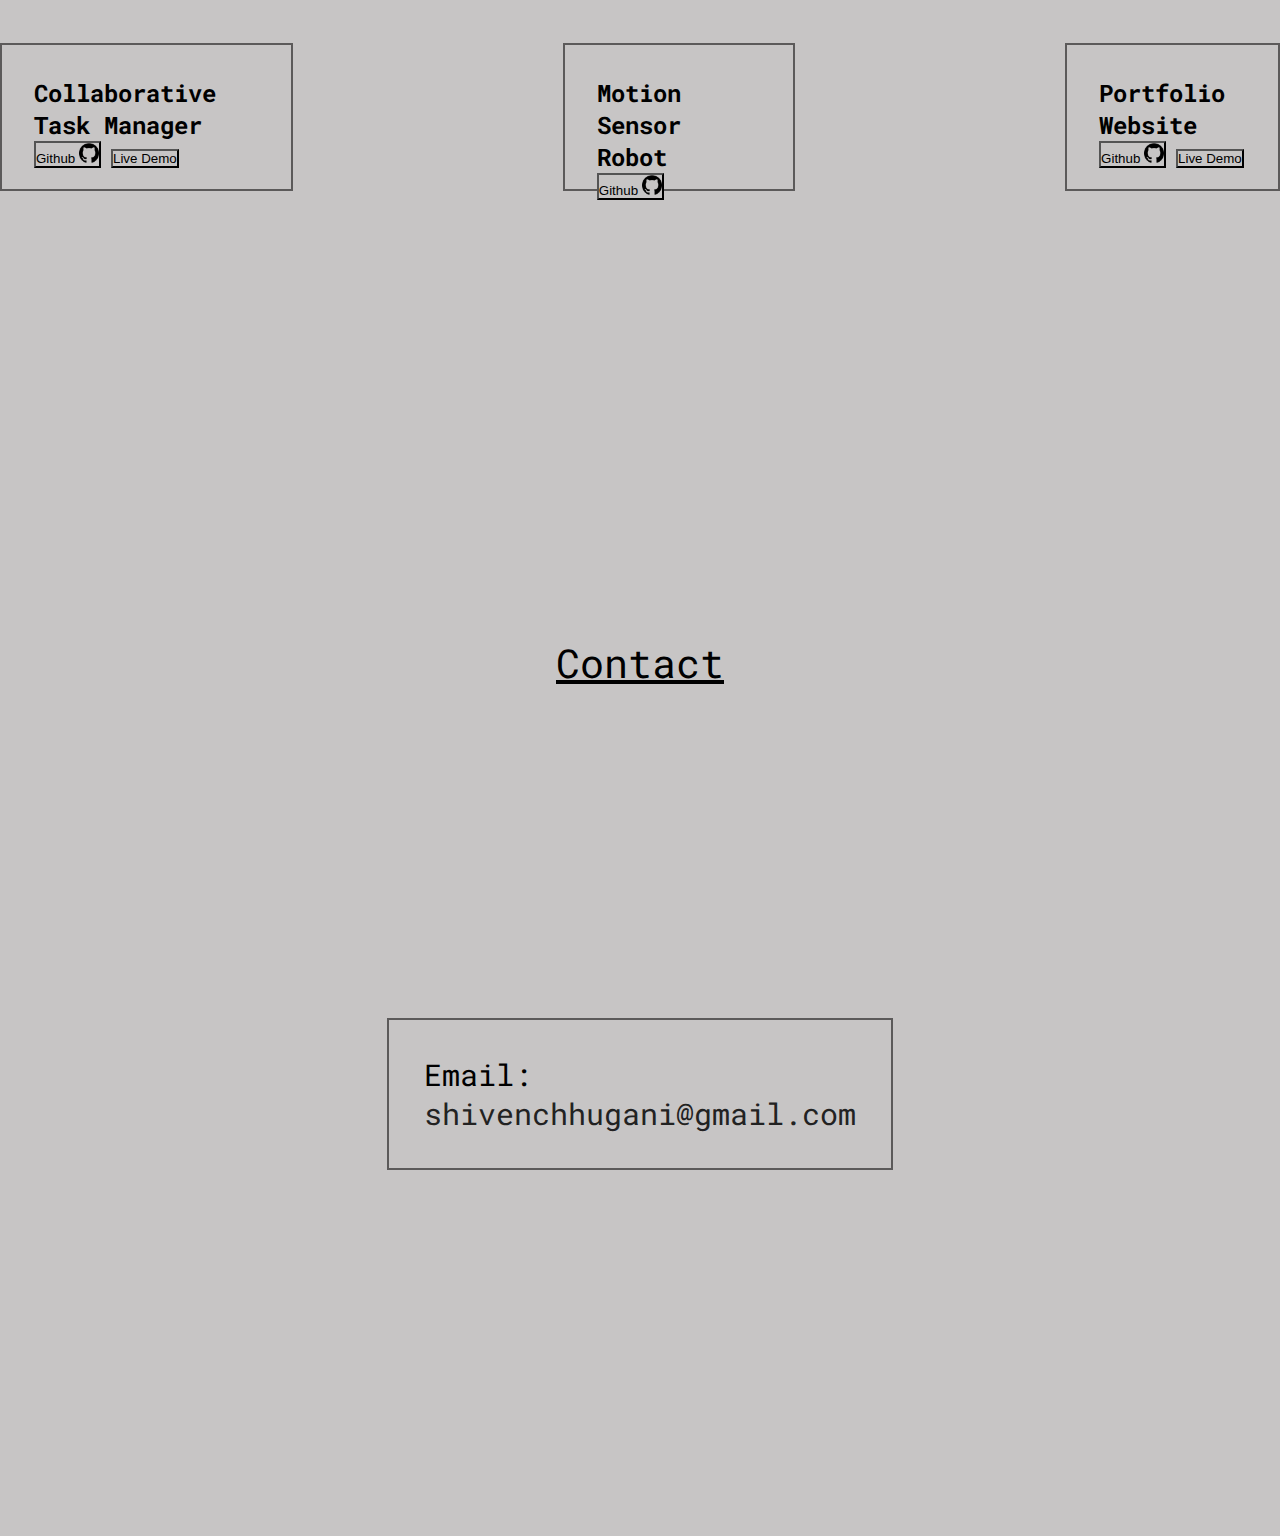
==== commit addb26e8: "Update index.html" ====
--- a/index.html
+++ b/index.html
@@ -109,18 +109,17 @@
       <div class="ProjectsBox">
         <div class="pbox1">
           <div class="pbox1_title">Collaborative Task Manager</div>
-          <button class="GH" onclick="location.href='https://github.com/'">Github <img src="./assests/github.png" class="gicon" /></button>
-          <button class="LD" >Live Demo</button>
+          <button class="GH" onclick="location.href='https://github.com/ShivenC/Portfolio'" target="_blank">Github <img src="./assests/github.png" class="gicon" /></button>
+          <button class="LD" onclick="location.href='https://ctm-website.vercel.app/'" target="_blank">Live Demo</button>
         </div>
         <div class="pbox2">
           <div class="pbox1_title">Motion Sensor Robot</div>
-          <button class="GH" onclick="location.href='https://ctm-website.vercel.app/'">Github <img src="./assests/github.png" class="gicon" /></button>
-          <button class="LD">Demo</button>
+          <button class="GH" onclick="location.href='https://github.com/ShivenC/Turtle-Robot'">Github <img src="./assests/github.png" class="gicon" /></button>
         </div>
         <div class="pbox3">
           <div class="pbox1_title">Portfolio Website</div>
-          <button class="GH" onclick="location.href='https://github.com/ShivenC/Portfolio'" onclick="location.href=https:'https://github.com/ShivenC/Portfolio'">Github <img src="./assests/github.png" class="gicon" /></button>
-          <button class="LD" onclick="location.href='https://shivenchhugani.netlify.app/'">Live Demo</button>
+          <button class="GH" onclick="location.href='https://github.com/ShivenC/Portfolio'" target="_blank">Github <img src="./assests/github.png" class="gicon" /></button>
+          <button class="LD" onclick="location.href='https://shivenchhugani.netlify.app/'" target="_blank">Live Demo</button>
         </div>
     </section>
     <section id="contact">
--- a/style.css
+++ b/style.css
@@ -421,3 +421,7 @@
   font-size: 30px;
   border: 2px solid rgb(92, 90, 90);
 }
+
+.emailbox:hover {
+  color: grey;
+}
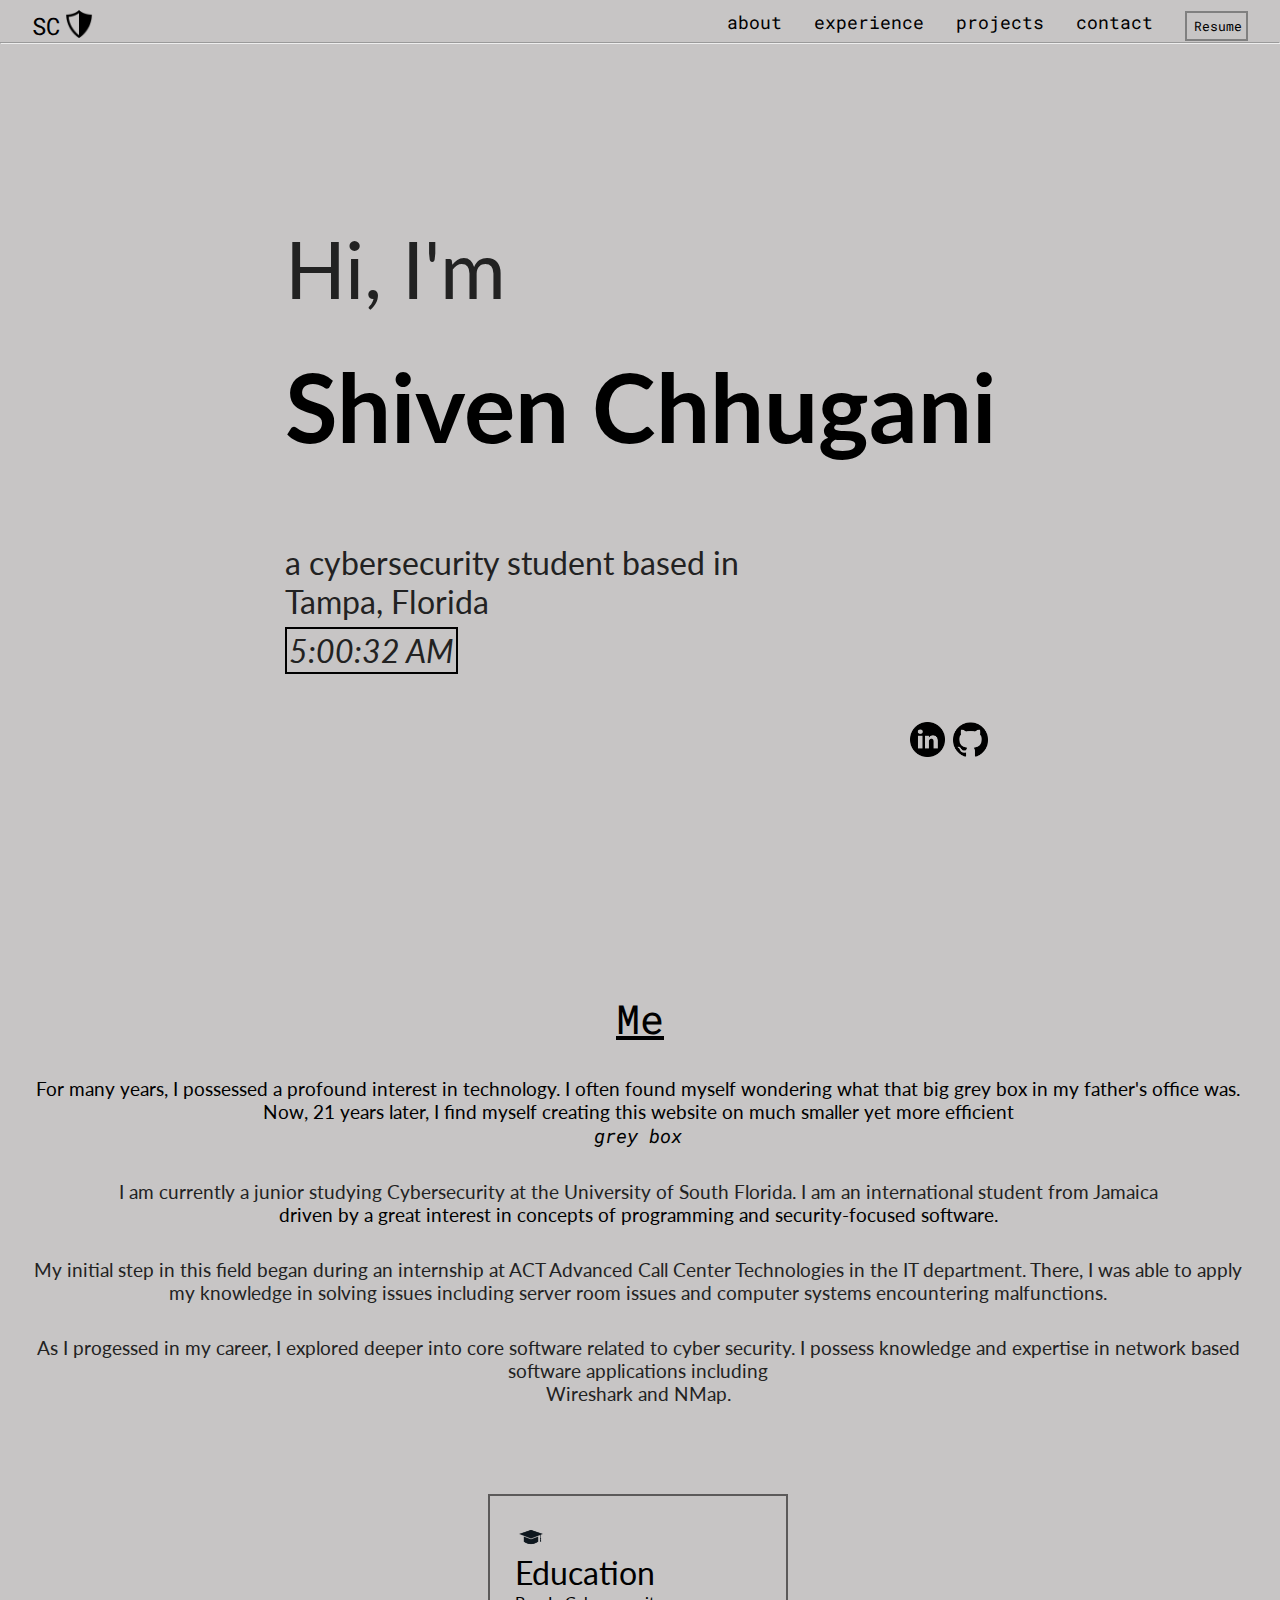
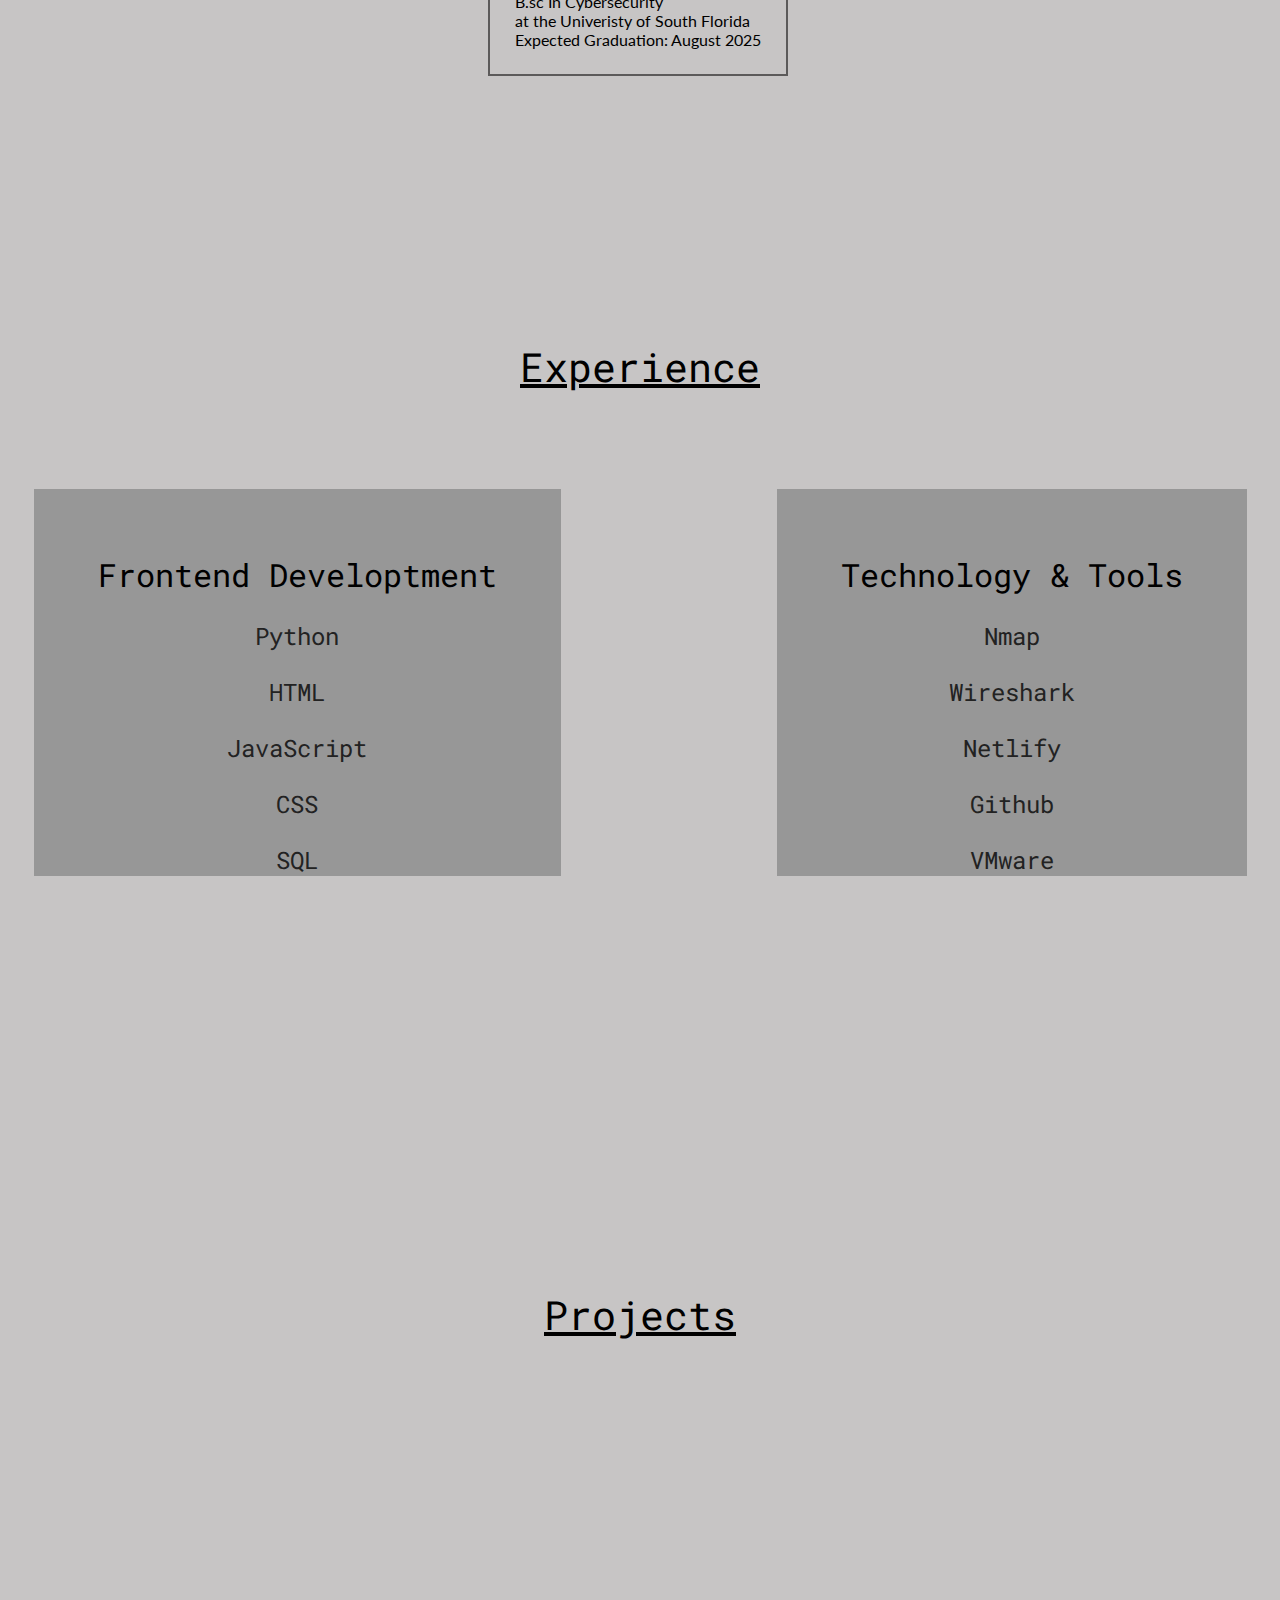
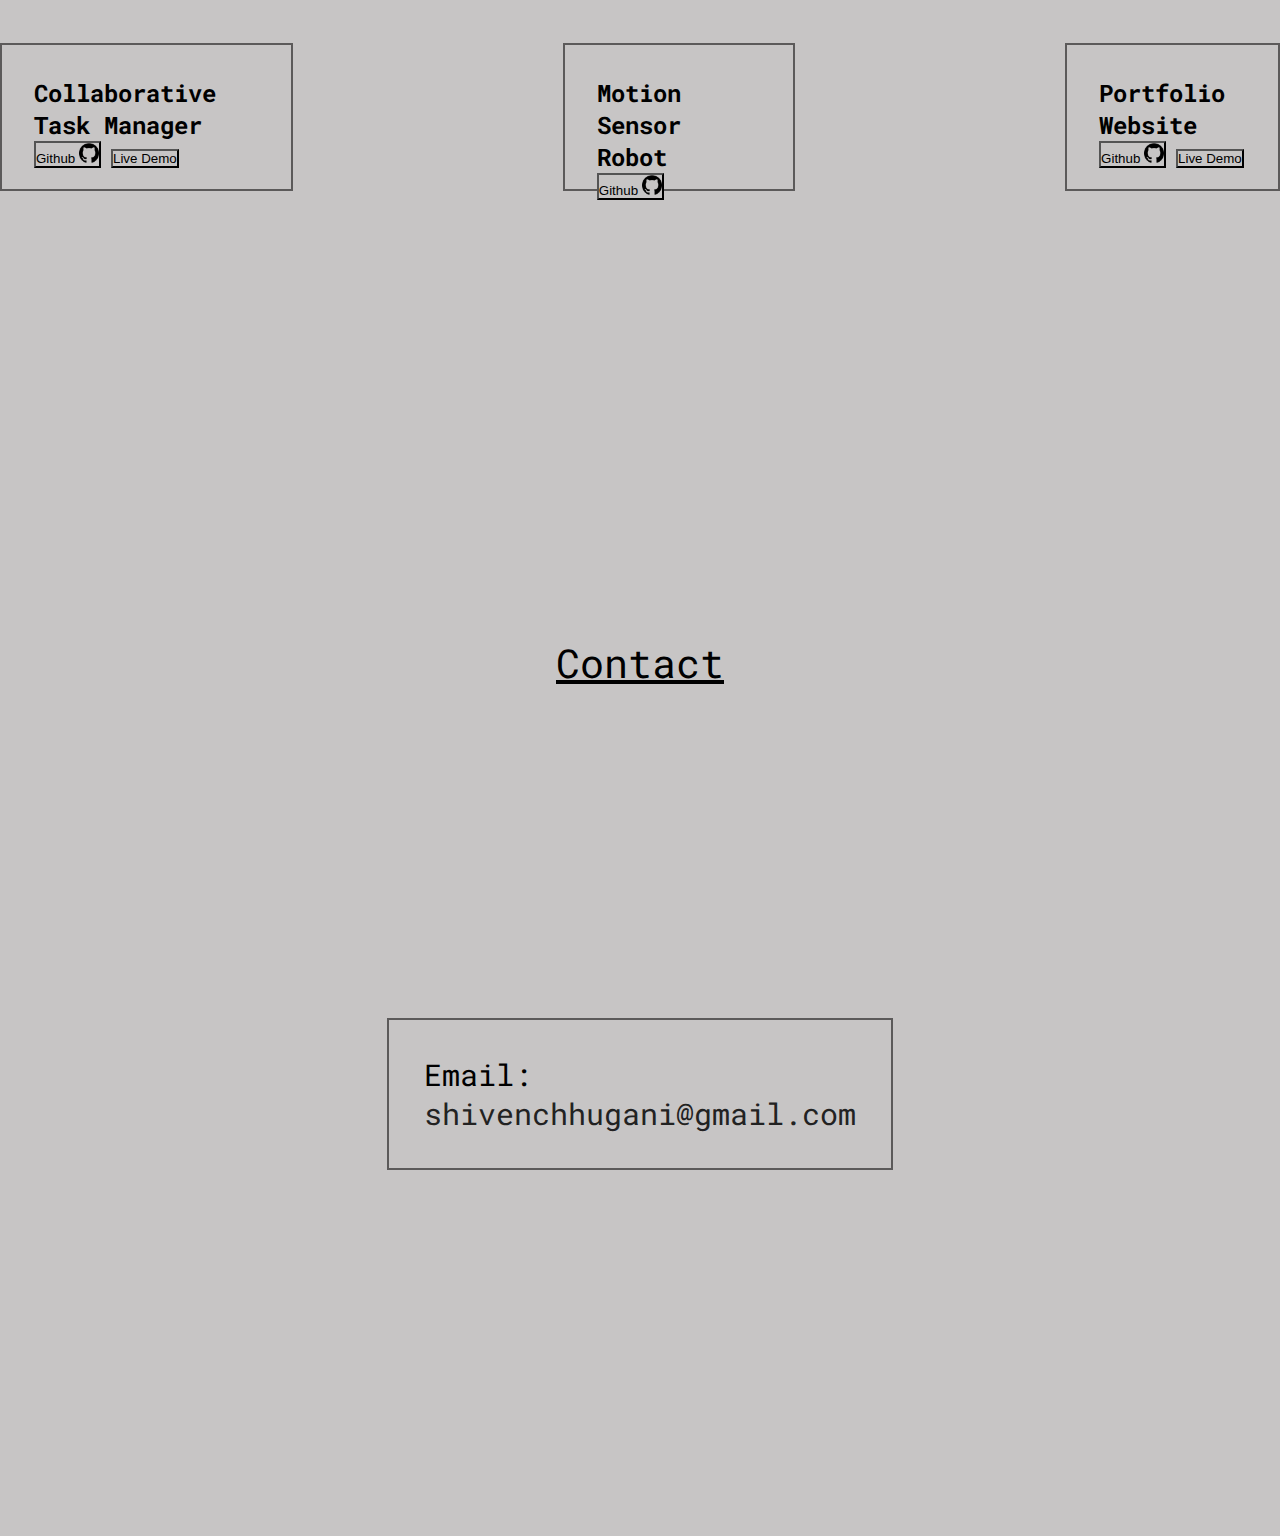
==== commit 917e4333: "Update index.html" ====
--- a/index.html
+++ b/index.html
@@ -16,7 +16,7 @@
           <li><a href="#experience">experience</a></li>
           <li><a href="#projects">projects</a></li>
           <li><a href="#contact">contact</a></li>
-          <button class="resume">Resume</button>
+          <button class="resume" onclick="window.open('./assets/resume-example.pdf')">Resume</button>
         </ul>
       </div>
     </nav>
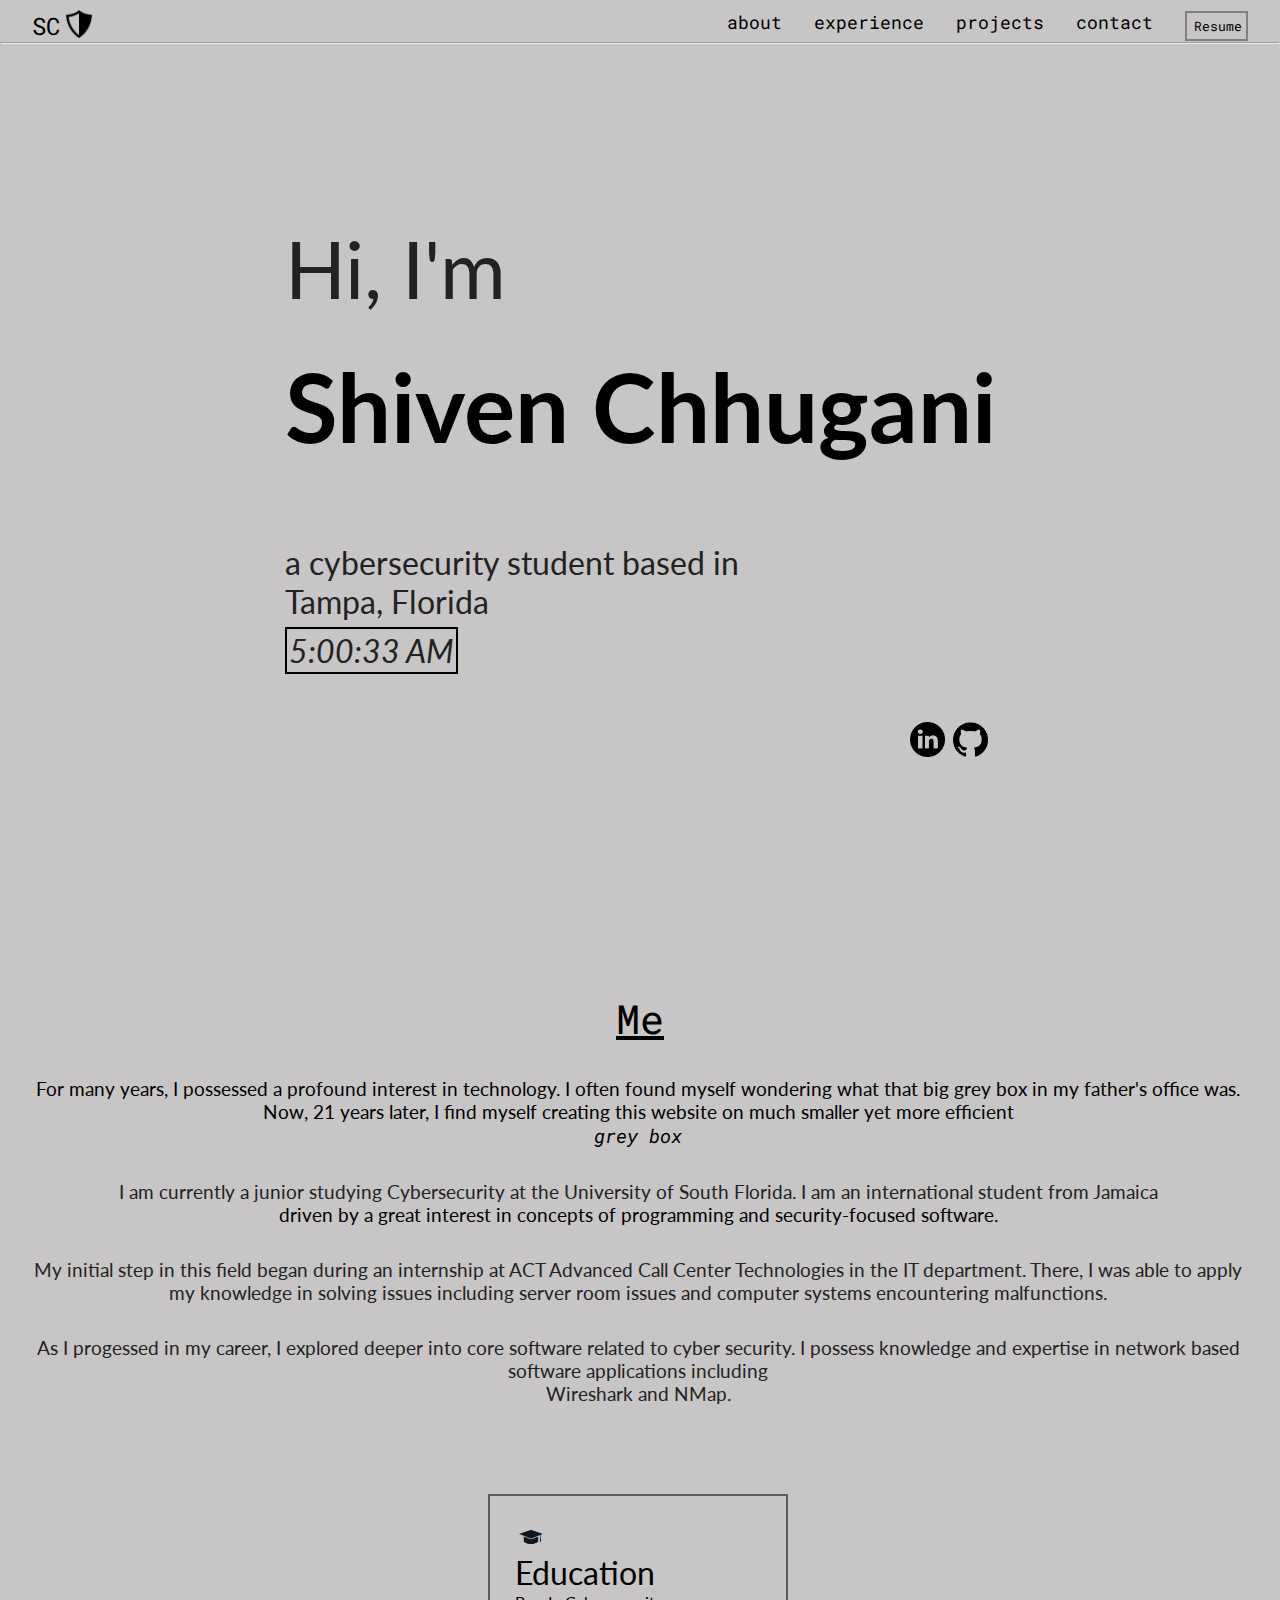
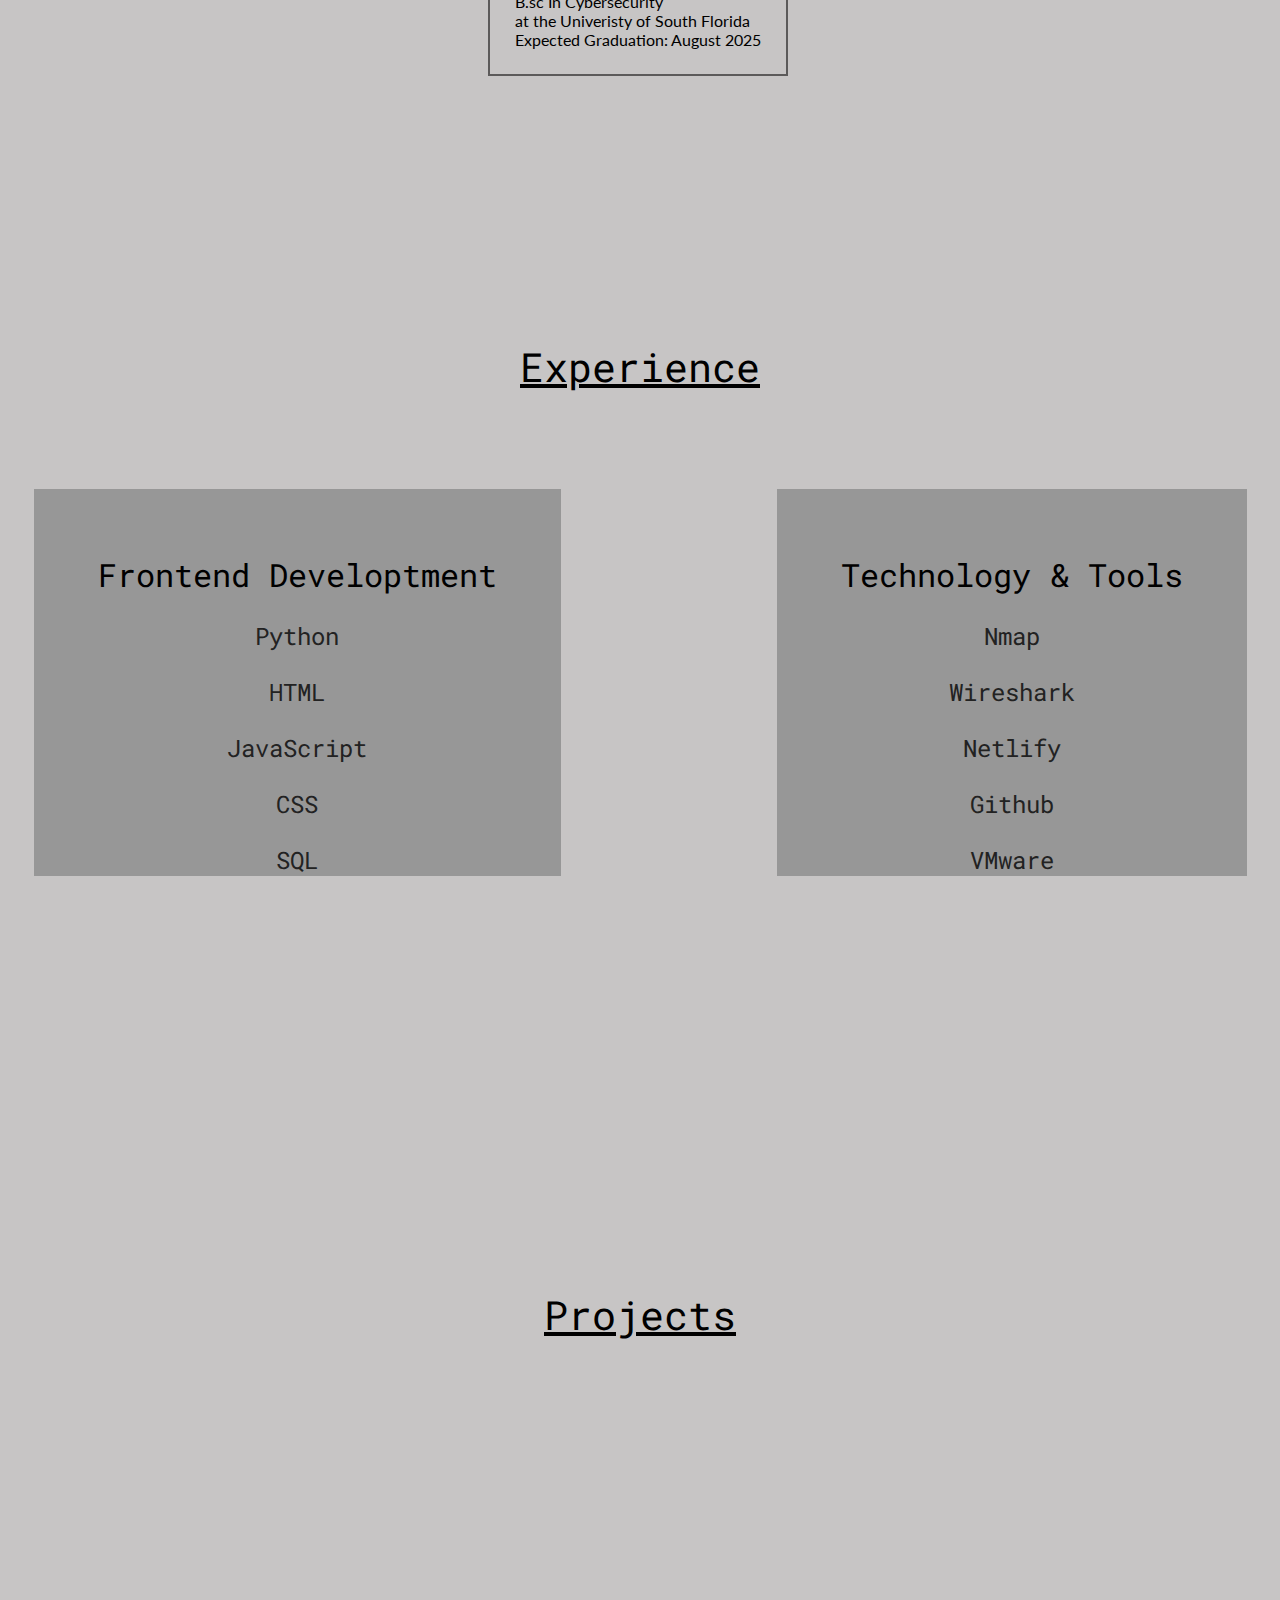
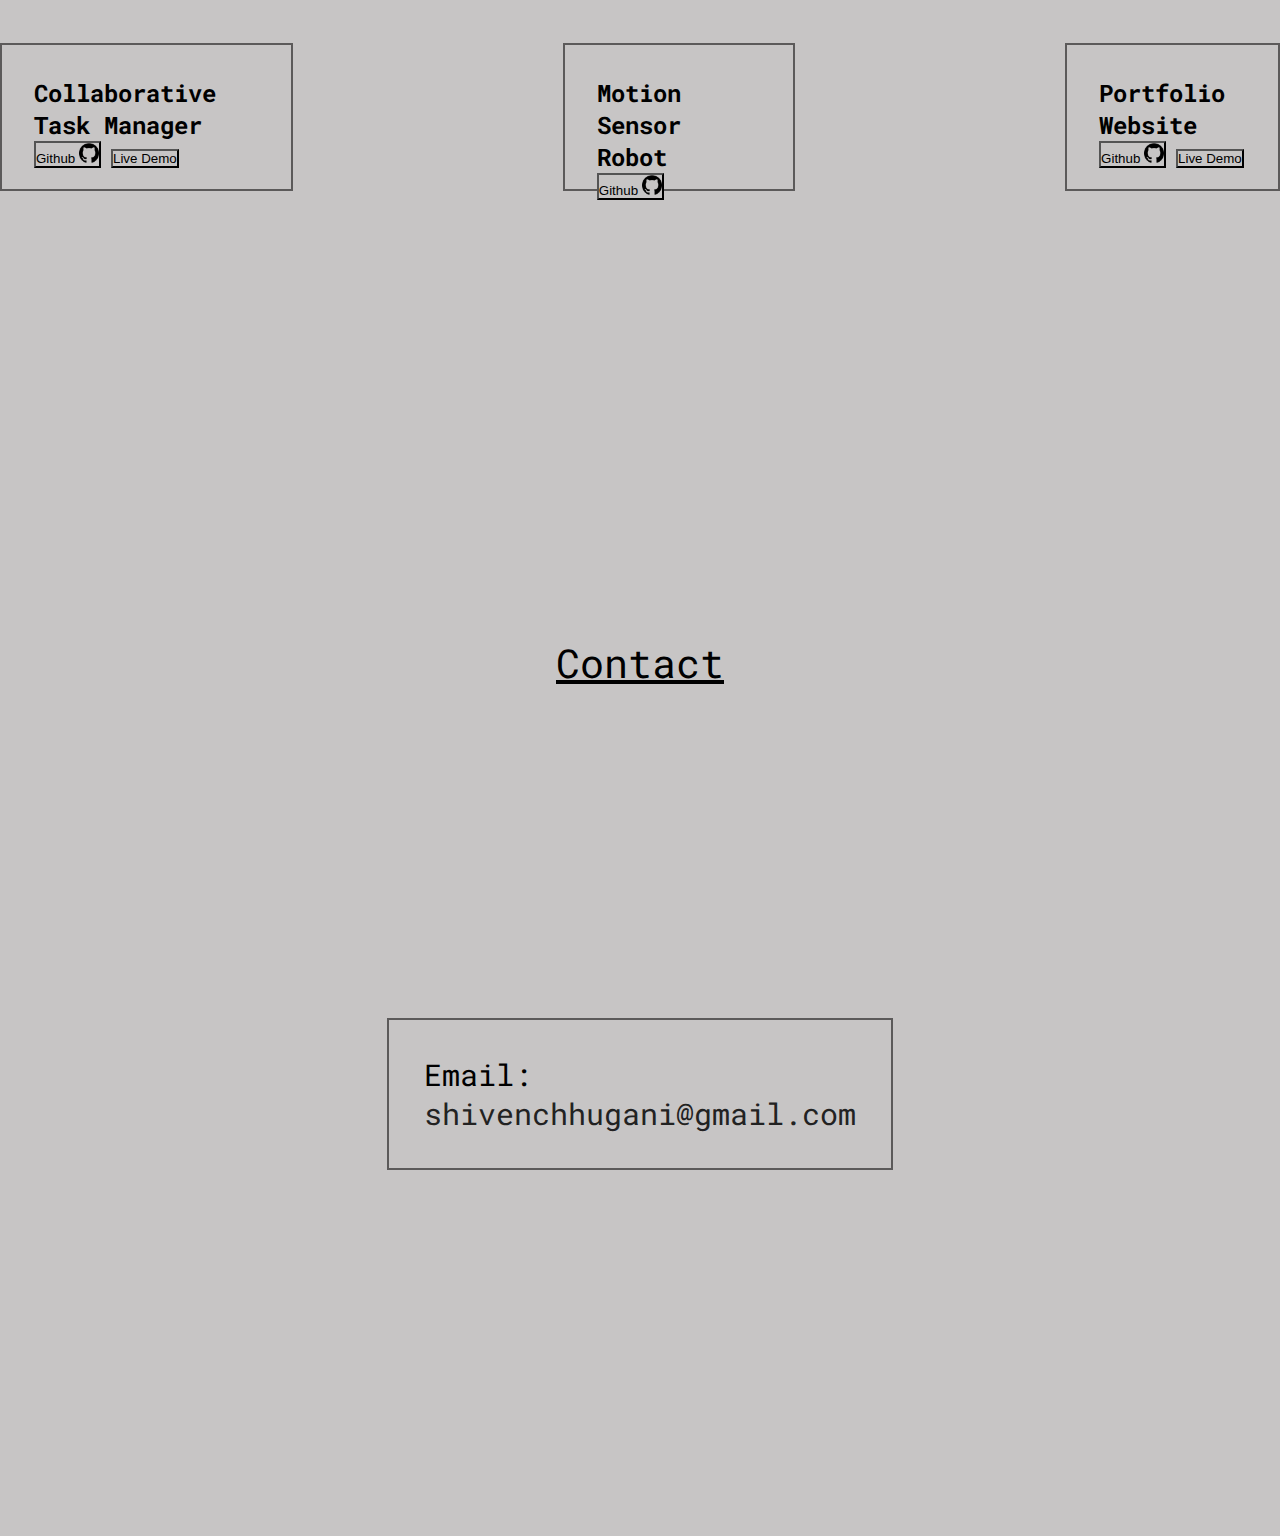
==== commit 62fe8ca2: "Update index.html" ====
--- a/index.html
+++ b/index.html
@@ -16,7 +16,7 @@
           <li><a href="#experience">experience</a></li>
           <li><a href="#projects">projects</a></li>
           <li><a href="#contact">contact</a></li>
-          <button class="resume" onclick="window.open('./assets/resume-example.pdf')">Resume</button>
+          <button class="resume" onclick="window.open('./assets/Resume.pdf')">Resume</button>
         </ul>
       </div>
     </nav>
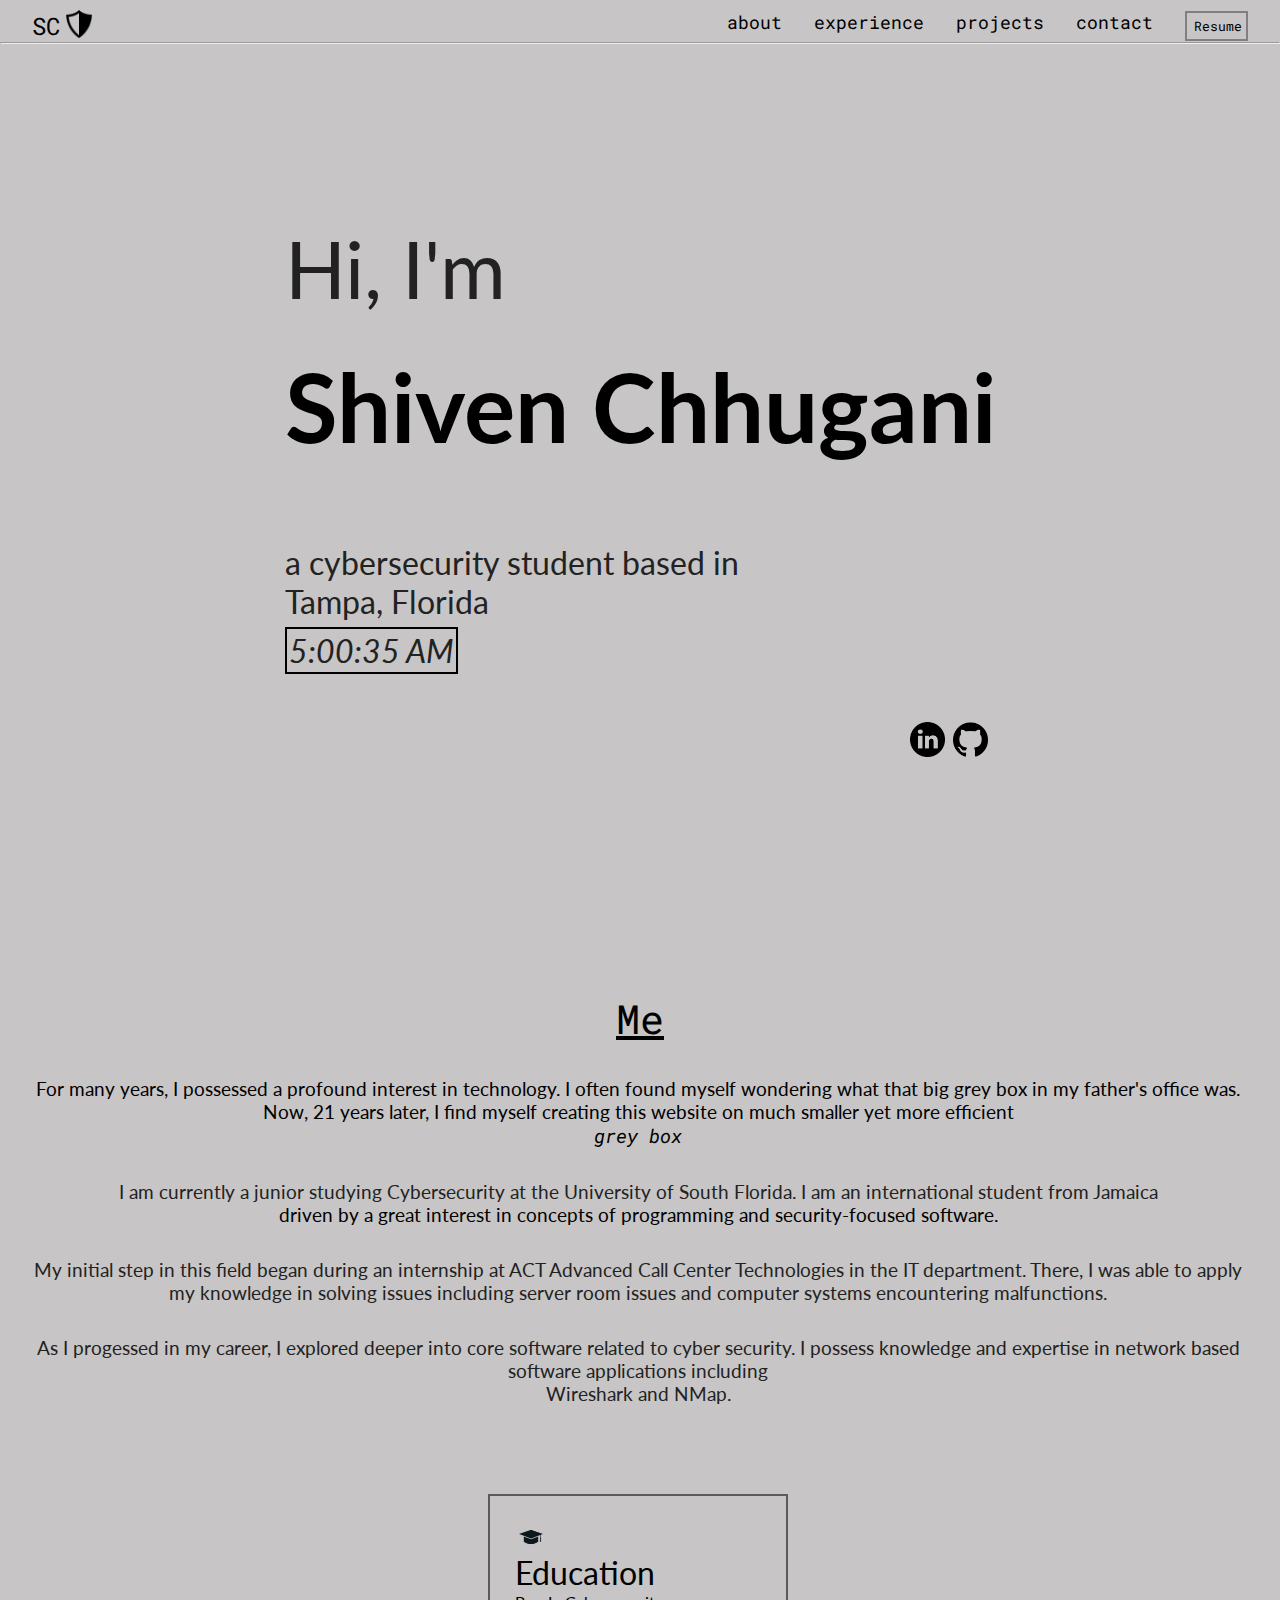
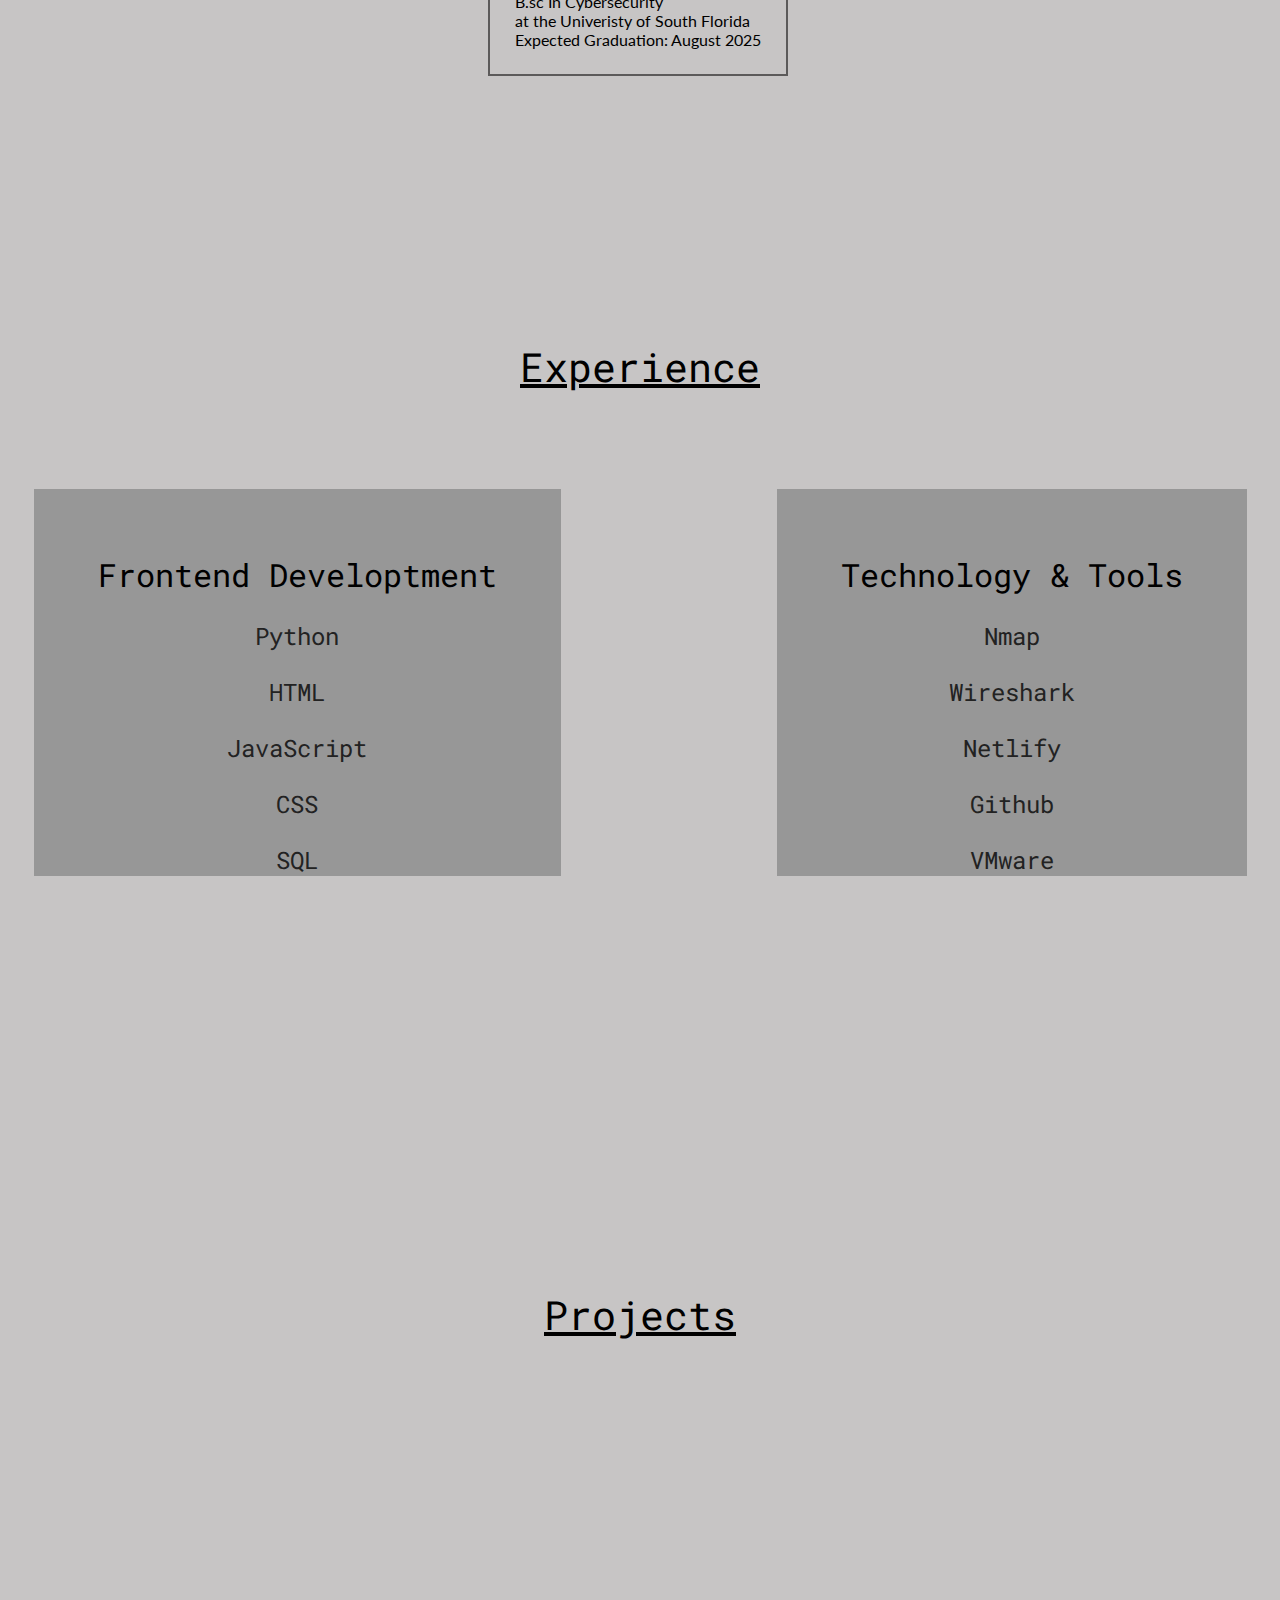
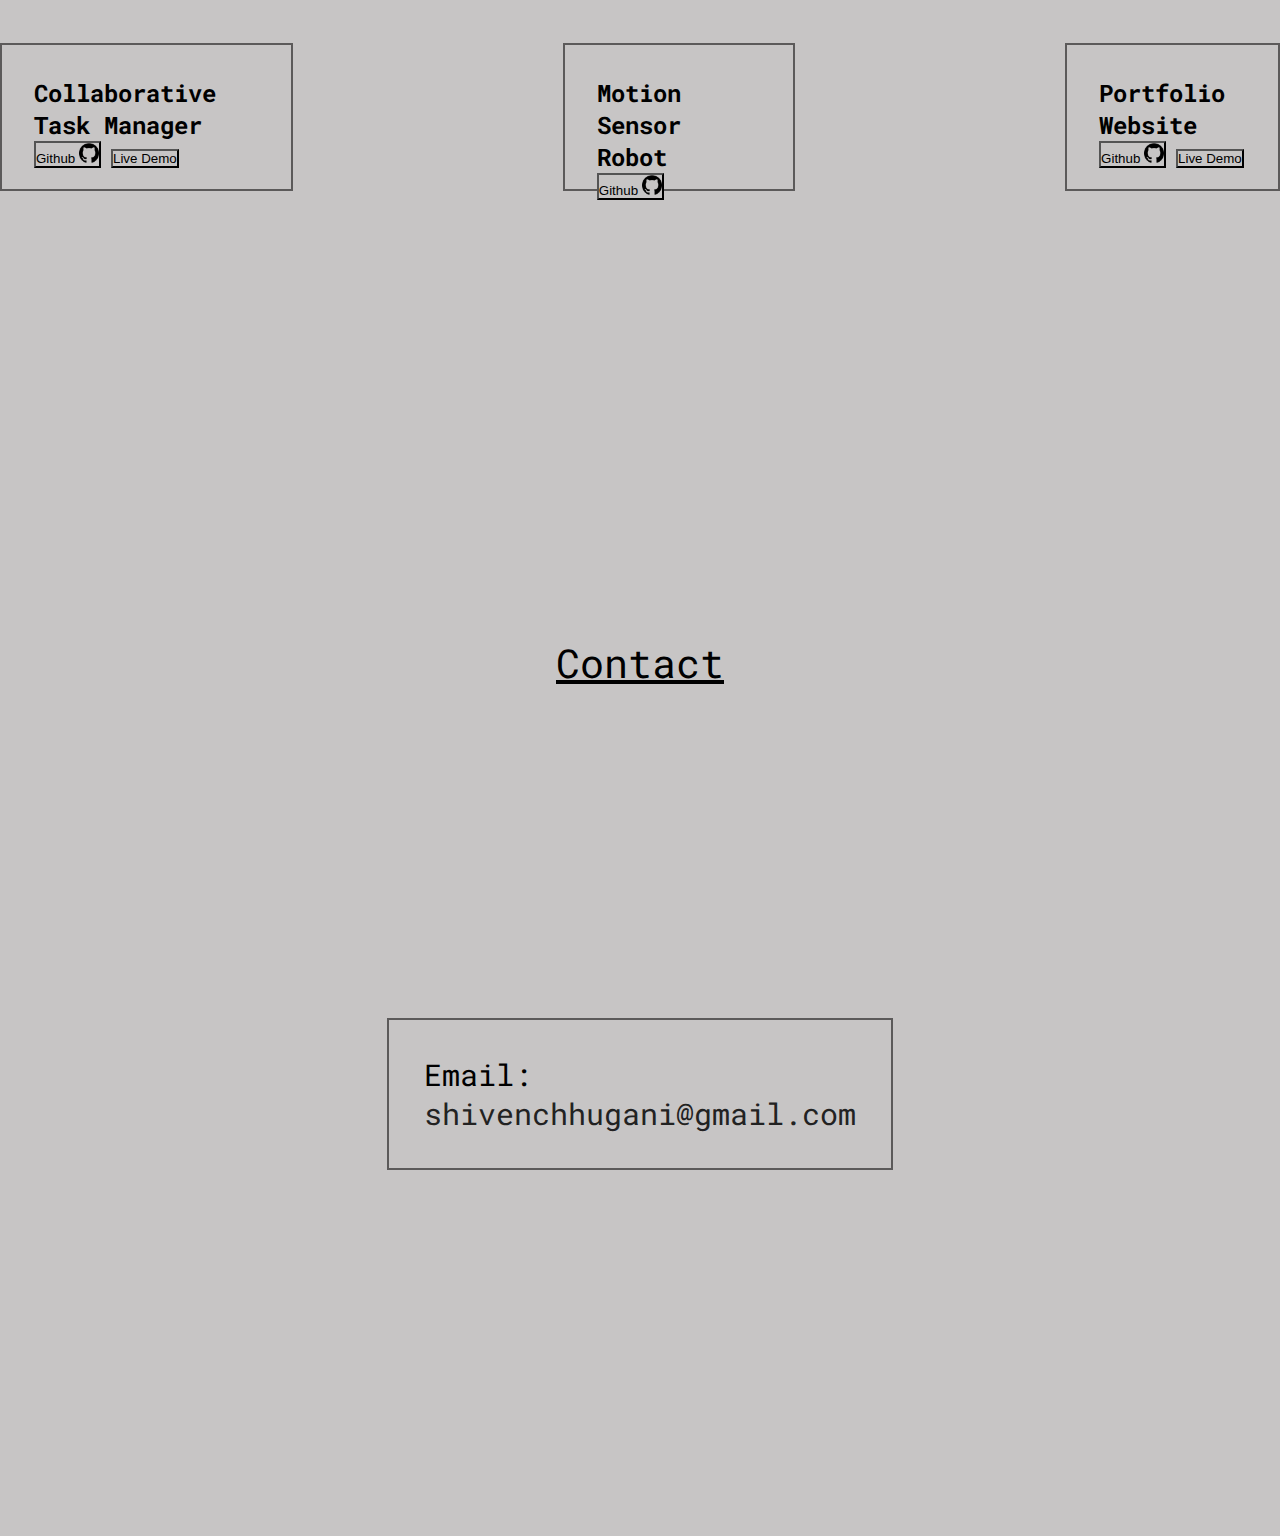
==== commit b85619d0: "Update index.html" ====
--- a/index.html
+++ b/index.html
@@ -16,9 +16,9 @@
           <li><a href="#experience">experience</a></li>
           <li><a href="#projects">projects</a></li>
           <li><a href="#contact">contact</a></li>
-          <button class="resume" onclick="window.open('./assets/Resume.pdf')">Resume</button>
+          <button class="resume" onclick="window.open('./assests/Resume.pdf')">Resume</button>
         </ul>
-      </div>
+      </div>                                            
     </nav>
     <div class="main-line">
       <div class="time"></div>
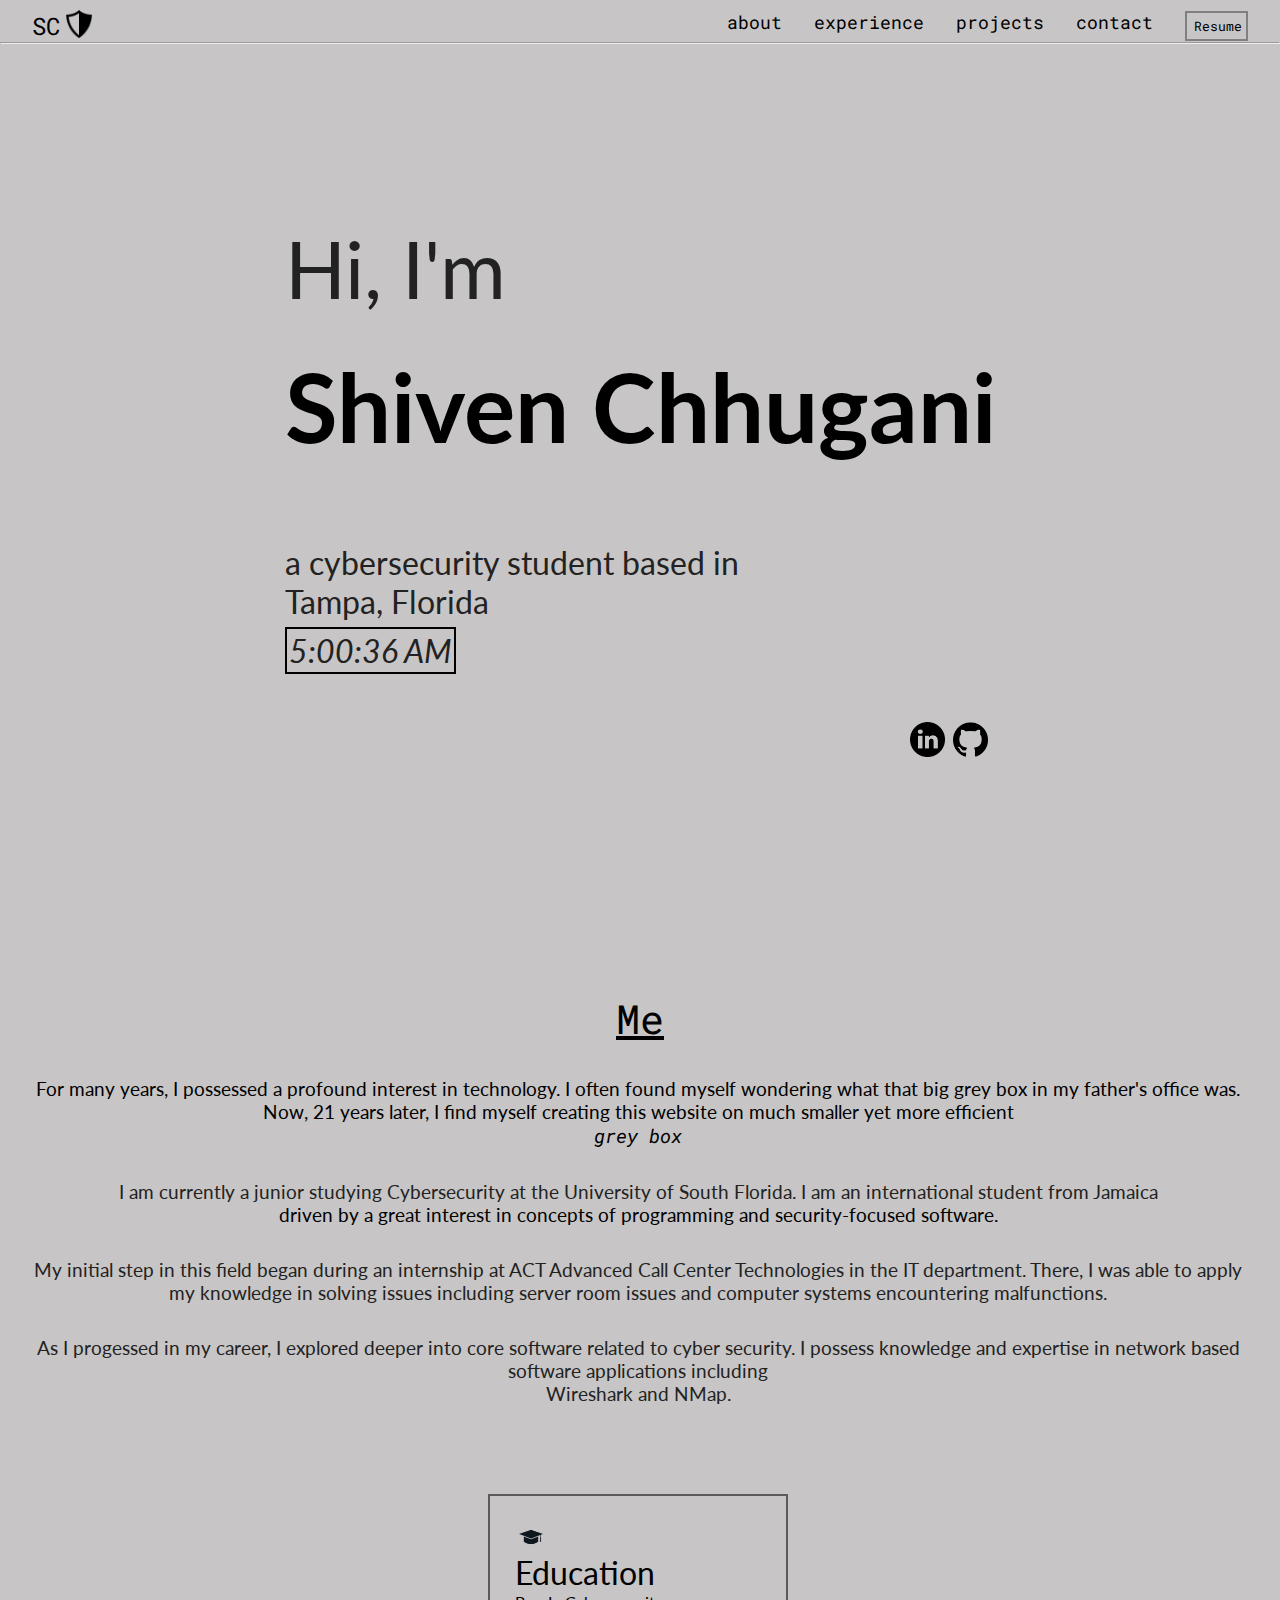
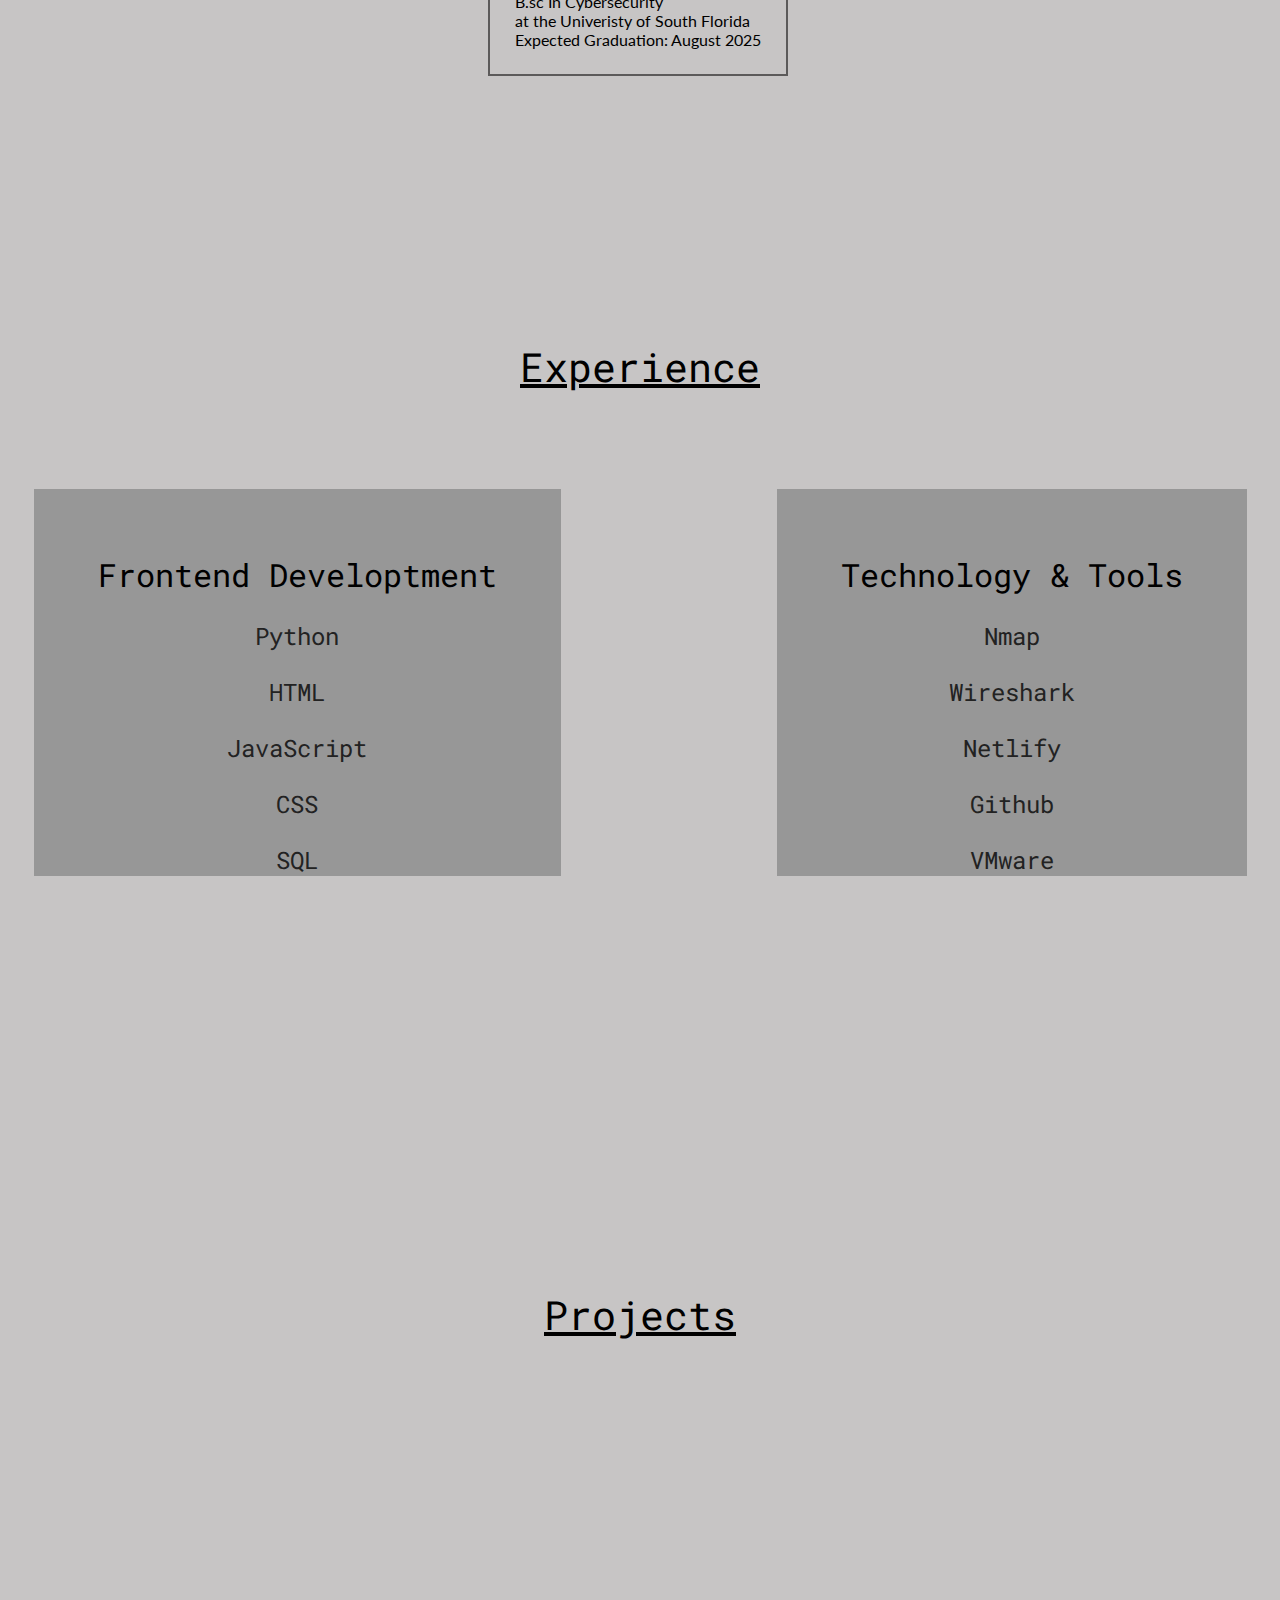
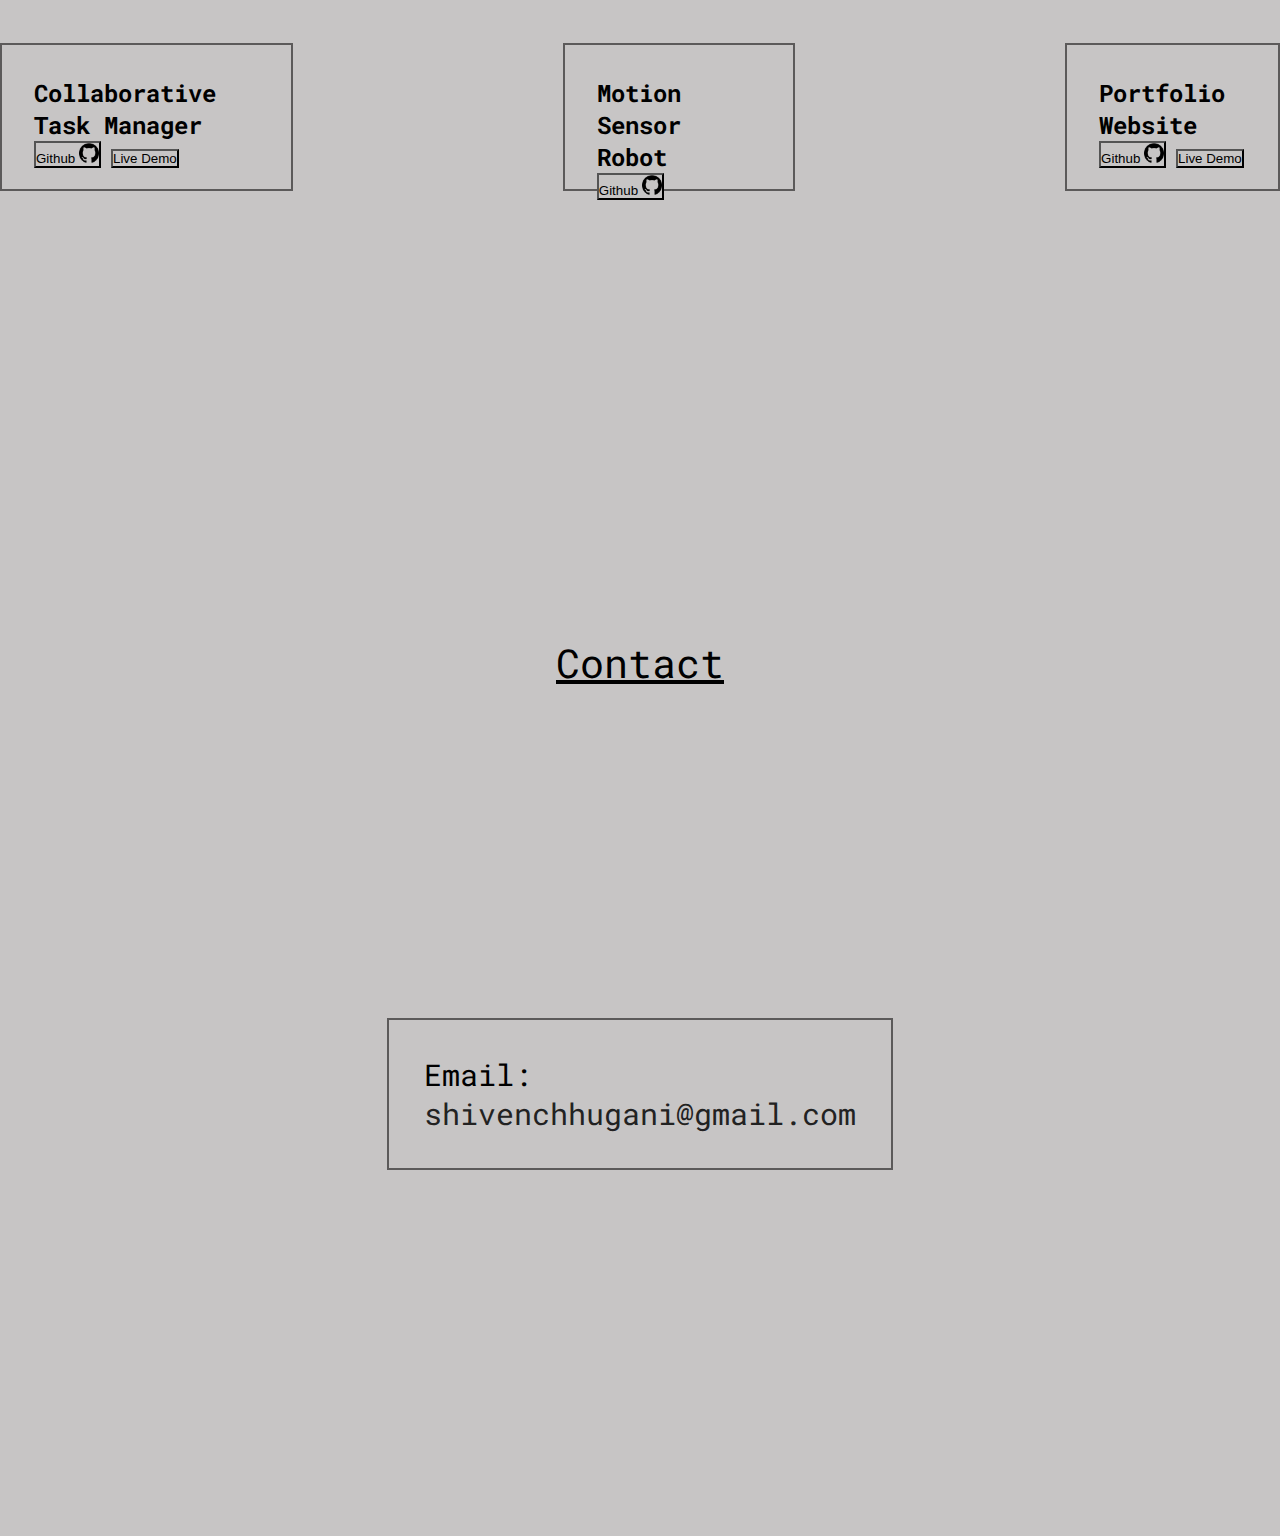
==== commit a55b6917: "Update index.html" ====
--- a/index.html
+++ b/index.html
@@ -37,6 +37,7 @@
           <li><a href="#experience" onclick="togglemenu()">Experience</a></li>
           <li><a href="#projects" onclick="togglemenu()">Projects</a></li>
           <li><a href="#contact" onclick="togglemenu()">Contact</a></li>
+          <li><button class="resume" onclick="window.open('./assests/Resume.pdf')">Resume</button></li>
         </div>
       </div>
     </nav>    
